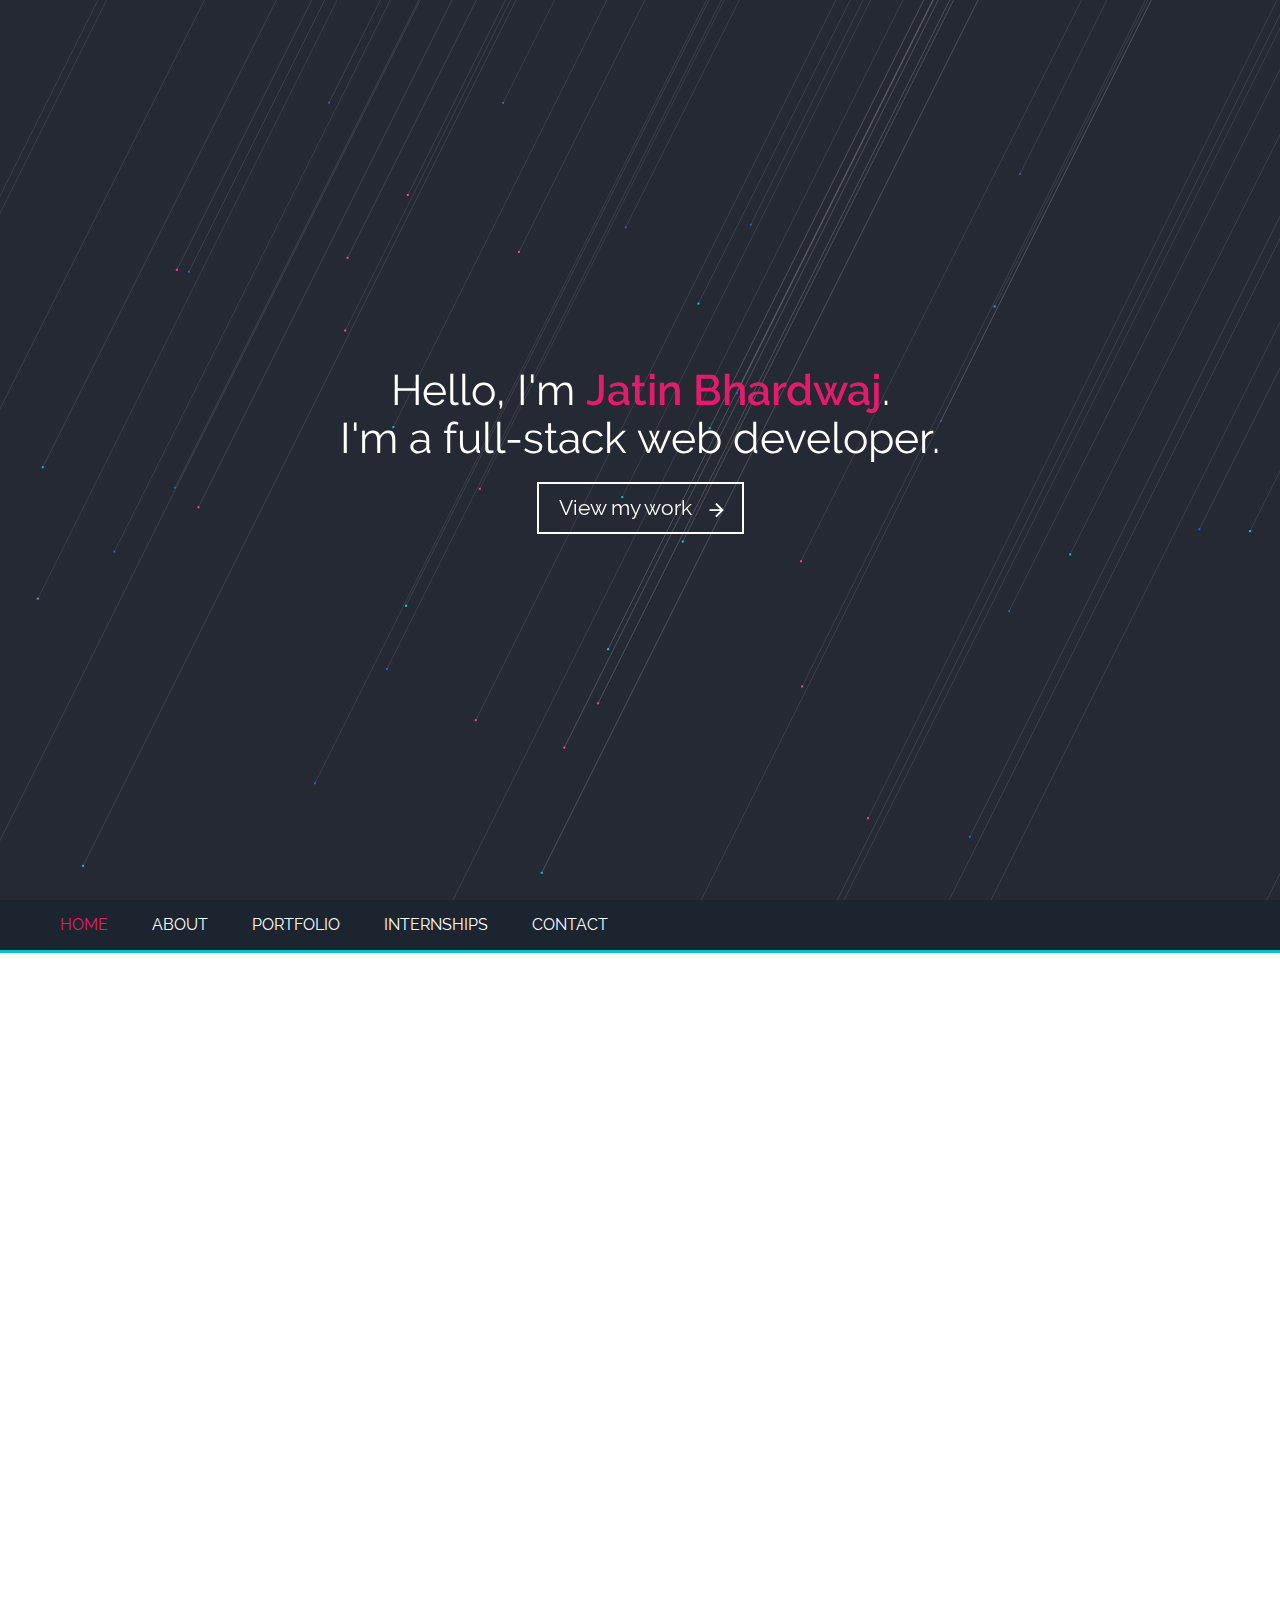
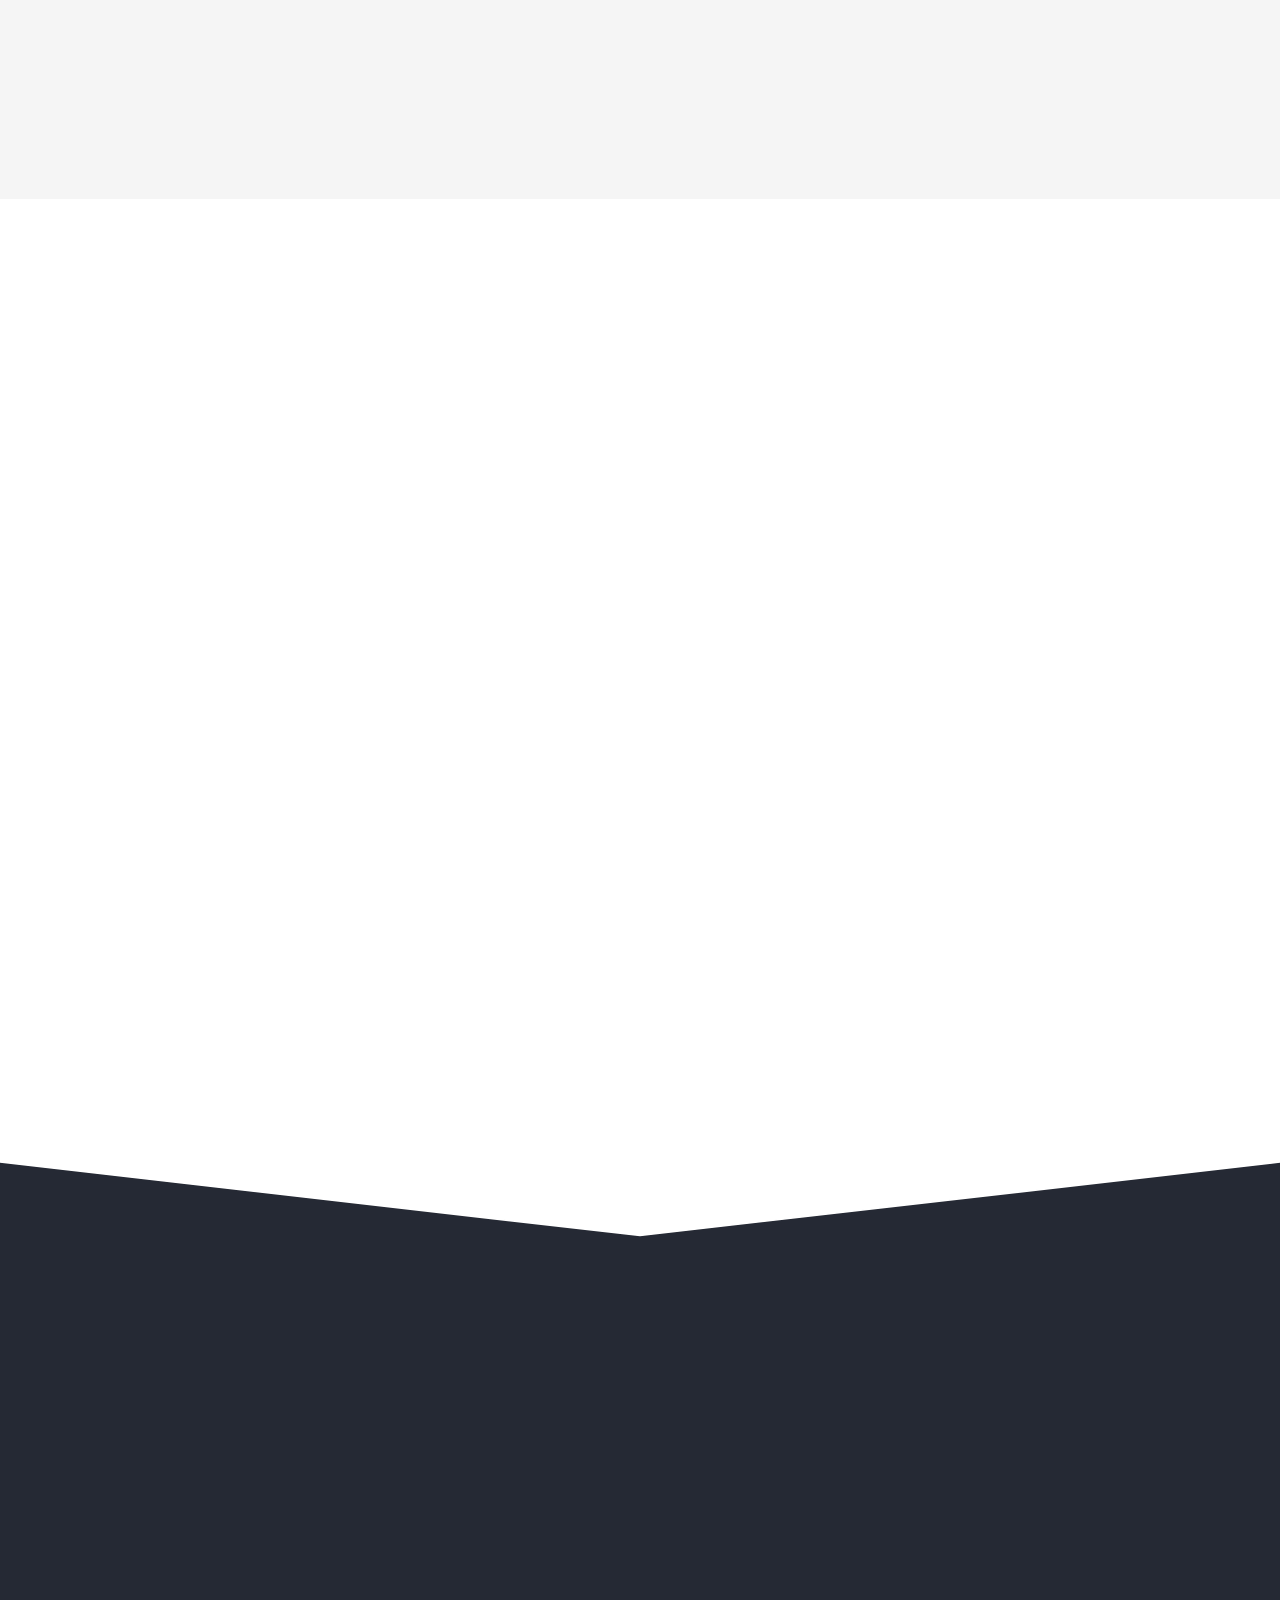
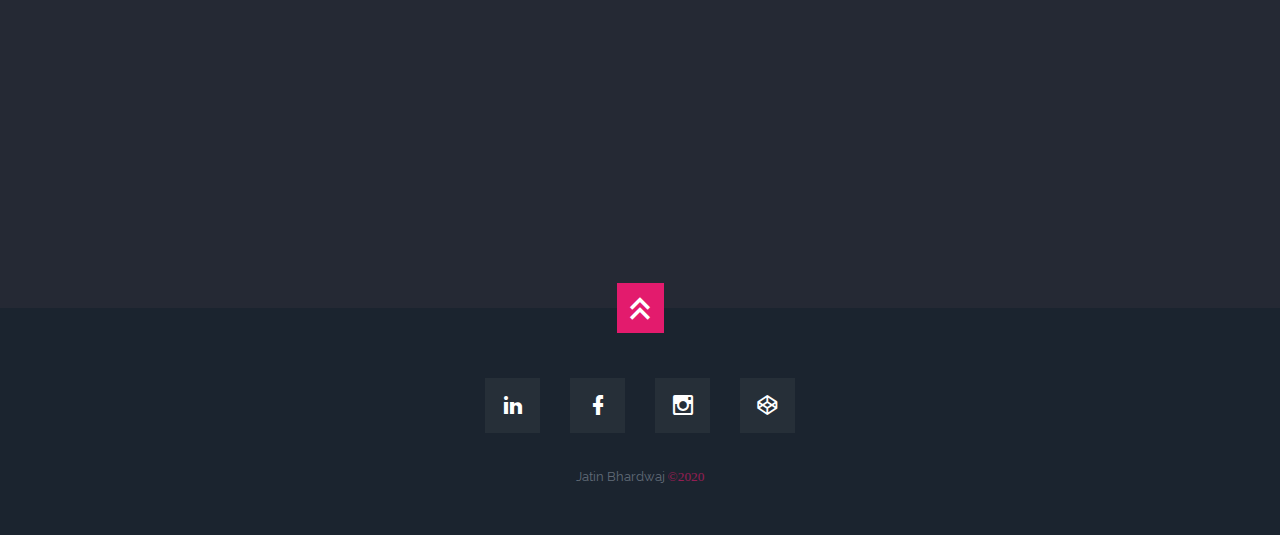
==== public/index.html @ f79b8e57 "projects updation" ====
<!DOCTYPE html>
<html>

<head>
    <title></title>
    <meta
      name="viewport"
      content="width=device-width, initial-scale=1.0, maximum-scale=1, user-scalable=no"
    />

    <!-- HOSTED -->
    <link
      href="../fonts.googleapis.com/css9188.css?family=Open+Sans:400,600,700,600italic,300italic,400italic,300,700italic,800italic,800"
      rel="stylesheet"
      type="text/css"
    />
    <link
      href="fonts/mdi/css/materialdesignicons.min.css"
      media="all"
      rel="stylesheet"
    />

    <!-- LOCAL -->
    <link rel="stylesheet" href="style/style.css" />
    <link rel='shortcut icon' href='favicon.ico' type='image/x-icon' />

    <!-- HOSTED -->
    <script src="../cdnjs.cloudflare.com/ajax/libs/prefixfree/1.0.7/prefixfree.min.js"></script>
    <script src="../ajax.googleapis.com/ajax/libs/jquery/2.2.0/jquery.min.js"></script>
    <script src="../cdnjs.cloudflare.com/ajax/libs/mixitup/2.1.11/jquery.mixitup.min.js"></script>
    <script src="../cdnjs.cloudflare.com/ajax/libs/waypoints/4.0.0/jquery.waypoints.min.js"></script>

    <!-- LOCAL -->
    <script src="scripts/pt.min.js"></script>
    <script src="scripts/index.js"></script>
    <script src="scripts/modal.js"></script>
  </head>
  <body>
    <div class="overflow-wrap">
      <!-- HOME -->
      <div class="modal-wrap flex">
        <div class="mask"></div>
        <div class="modal" id="modal">
          <div class="carousel-wrap">
            <div class="window">
              <div id="carousel">
                <div class="slide"></div>
                <div class="slide"></div>
                <div class="slide"></div>
              </div>
              <i class="mdi mdi-chevron-left" id="prev"></i>
              <i class="mdi mdi-chevron-right" id="next"></i>
            </div>
          </div>
          <div class="info-box">
            <div class="title"></div>
            <div class="tag"></div>
            <div class="detail"></div>
            <a href="#" target="_blank"
              ><div class="button">
                <i class="mdi mdi-open-in-new"></i>VIEW SITE
              </div></a
            >
          </div>
          <i class="close mdi mdi-close"></i>
        </div>
      </div>

      <section id="home" class="flex height-fix">
        <div id="pt" class="canvas"></div>
        <div class="flex">
          <div class="text">
            Hello, I'm <span class="highlight">Jatin Bhardwaj</span>.
            <br />
            I'm a full-stack web developer.
          </div>

          <div class="button page-link" dest="about">
            View my work <i class="mdi mdi-arrow-right"></i>
          </div>

          <nav class="flex">
            <div class="link-wrap">
              <div class="active page-link" dest="home">home</div>
              <div class="page-link" dest="about">about</div>
              <div class="page-link" dest="portfolio">portfolio</div>
              <div class="page-link" dest="blog">Internships</div>
              <div class="page-link" dest="contact">contact</div>
            </div>
            <i class="mdi mdi-menu"></i>
          </nav>
        </div>
      </section>

      <!-- ABOUT -->
      <section id="about">
        <div class="container flex">
          <div class="header waypoint" data-animation="slide-in-left">
            ABOUT
          </div>
          <div
            class="header-bar waypoint"
            data-animation="slide-in-left"
            data-delay=".5s"
          ></div>

          <div class="flex row label-wrap">
            <div class="flex row-gt-sm">
              <div class="flex bullet-wrap ">
                <div class="hex-wrap waypoint" data-animation="flip-in-x">
                  <div class="hexagon">
                    <i class="mdi mdi-speedometer"></i>
                  </div>
                </div>
                <div class="waypoint" data-animation="fade-in">
                  <div class="label bold">Fast</div>
                  <div>
                    Fast load times and lag free interaction, my highest
                    priority.
                  </div>
                </div>
              </div>

              <div class="flex bullet-wrap ">
                <div
                  class="hex-wrap waypoint"
                  data-animation="flip-in-x"
                  data-delay=".2s"
                >
                  <div class="hexagon">
                    <i class="mdi mdi-cellphone-link"></i>
                  </div>
                </div>
                <div class="waypoint" data-animation="fade-in" data-delay=".2s">
                  <div class="label bold">Responsive</div>
                  <div>My layouts will work on any device, big or small.</div>
                </div>
              </div>
            </div>
            <div class="flex row-gt-sm">
              <div class="flex bullet-wrap ">
                <div
                  class="hex-wrap waypoint"
                  data-animation="flip-in-x"
                  data-delay=".4s"
                >
                  <div class="hexagon">
                    <i class="mdi mdi-lightbulb-outline"></i>
                  </div>
                </div>
                <div class="waypoint" data-animation="fade-in" data-delay=".4s">
                  <div class="label bold">Intuitive</div>
                  <div>Strong preference for easy to use, intuitive UX/UI.</div>
                </div>
              </div>

              <div class="flex bullet-wrap ">
                <div
                  class="hex-wrap waypoint"
                  data-animation="flip-in-x"
                  data-delay=".6s"
                >
                  <div class="hexagon">
                    <i class="mdi mdi-rocket"></i>
                  </div>
                </div>
                <div class="waypoint" data-animation="fade-in" data-delay=".6s">
                  <div class="label bold">Dynamic</div>
                  <div>
                    Websites don't have to be static, I love making pages come
                    to life.
                  </div>
                </div>
              </div>
            </div>
          </div>

          <div class="skills-wrapper flex row-gt-sm">
            <div
              class="flex flex-50-gt-sm waypoint"
              data-animation="slide-in-left"
            >
              <img src="img/me.png" class="me" />
              <!-- <div><img class="up-arrow" src="img/up-arrow.png"></div> -->
              <div class="label bold">Who's this guy?</div>
              <div>
                I'm a Full-stack web Developer and freelancer at
                <a
                  class="highlight"
                  href="https://www.upwork.com/o/profiles/users/~01fc23e20fe7fa83b6/"
                  target="_blank"
                  >Upwork</a
                >
               
                <br />
                I have serious passion for developing backend, databases,UI effects, animations and creating
                intuitive, dynamic user experiences.
                <br />
                <span class="page-link highlight" dest="contact"
                  >Let's make something special.</span
                >
              </div>
            </div>

            <div
              class="flex flex-50-gt-sm waypoint bars-wrap"
              data-animation="slide-in-right"
            >

              <div class="bar flex">
                <div class="bar fill" style="width:85%">
                  <div class="tag bold flex">C++/C</div>
                </div>
                <span>85%</span>
              </div> 

              <div class="bar flex">
                <div class="bar fill" style="width:80%">
                  <div class="tag bold flex">CSS</div>
                </div>
                <span>80%</span>
              </div>

              <div class="bar flex">
                <div class="bar fill" style="width:80%">
                  <div class="tag bold flex">HTML</div>
                </div>
                <span>80%</span>
              </div>

              <div class="bar flex">
                <div class="bar fill" style="width:80%">
                  <div class="tag bold flex">JavaScript</div>
                </div>
                <span>80%</span>
              </div>

              <div class="bar flex">
                <div class="bar fill" style="width:80%">
                  <div class="tag bold flex">Node.js</div>
                </div>
                <span>80%</span>
              </div>

              <div class="bar flex">
                <div class="bar fill" style="width:65%">
                  <div class="tag bold flex">Python</div>
                </div>
                <span>65%</span>
              </div> 


              <div class="bar flex">
                <div class="bar fill" style="width:60%">
                  <div class="tag bold flex">React</div>
                </div>
                <span>60%</span>
              </div>
              
              <div class="bar flex">
                <div class="bar fill" style="width:40%">
                  <div class="tag bold flex">Django</div>
                </div>
                <span>40%</span>
              </div>

              <div class="bar flex">
                <div class="bar fill" style="width:50%">
                  <div class="tag bold flex">UI Design</div>
                </div>
                <span>50%</span>
              </div>
             
              <div class="bar flex">
                <div class="bar fill" style="width:40%">
                  <div class="tag bold flex">Solidity</div>
                </div>
                <span>40%</span>
              </div>
            </div>
          </div>
        </div>
      </section>

      <!-- PORTFOLIO -->
      <section class="flex" id="portfolio">
        <div class="header waypoint" data-animation="slide-in-right">
          PROJECTS
        </div>
        <div
          class="header-bar waypoint"
          data-animation="slide-in-right"
          data-delay=".3s"
        ></div>

        <div class="filter-wrap waypoint" data-animation="fade-in">
          <div class="flex row">
            <div class="filter" data-filter="all">ALL</div>
            <div class="filter" data-filter=".django">Python/Django</div>
            <div class="filter" data-filter=".react">REACT-JS</div>
            <div class="filter" data-filter=".js">JAVASCRIPT</div>
          </div>
          <div class="float-bar">
            <div class="flex row">
              <div class="filter" data-filter="all">ALL</div>
              <div class="filter" data-filter=".django">Python/Django</div>
              <div class="filter" data-filter=".react">REACT-JS</div>
              <div class="filter" data-filter=".js">JAVASCRIPT</div>
            </div>
          </div>
        </div>

        <div id="gallery" class="container flex row wrap waypoint">
          <div class="mix react" data-my-order="1">
            <div>
              <div class="card"></div>
              <div class="text">
                <div class="bold">Babble -A social media</div>
                <span class="highlight">React JS / Python / Django</span>
              </div>
              <div class="button" id="ordering">LEARN MORE</div>
            </div>
          </div>

          <div class="mix react" data-my-order="1">
            <div>
              <div class="card"></div>
              <div class="text">
                <div class="bold">I-OM</div>
                <span class="highlight">Blockchain / JavaScript</span>
              </div>
              <div class="button" id="discover">LEARN MORE</div>
            </div>
          </div>

          <div class="mix react" data-my-order="1">
            <div>
              <div class="card"></div>
              <div class="text">
                <div class="bold">Breathe </div>
                <span class="highlight">Android / IOT </span>
              </div>
              <div class="button" id="newrelic">LEARN MORE</div>
            </div>
          </div>

          <div class="mix js" data-my-order="1">
            <div>
              <div class="card"></div>
              <div class="text">
                <div class="bold">Dr Spoof</div>
                <span class="highlight">Shell / Cybersecurity </span>
              </div>
              <div class="button" id="roambi">LEARN MORE</div>
            </div>
          </div>

          <div class="mix rails" data-my-order="1">
            <div>
              <div class="card"></div>
              <div class="text">
                <div class="bold">Tic Tac Toe</div>
                <span class="highlight">ReactJS/span>
              </div>
              <div class="button" id="walker">LEARN MORE</div>
            </div>
          </div>

          <div class="mix js" data-my-order="1">
            <div>
              <div class="card"></div>
              <div class="text">
                <div class="bold">Pokedex</div>
                <span class="highlight">JavaScript</span>
              </div>
              <div class="button" id="mystand">LEARN MORE</div>
            </div>
          </div>

          <div class="mix js" data-my-order="1">
            <div>
              <div class="card"></div>
              <div class="text">
                <div class="bold">ChatApp</div>
                <span class="highlight">JavaScript</span>
              </div>
              <div class="button" id="never">LEARN MORE</div>
            </div>
          </div>

          <div class="mix rails" data-my-order="1">
            <div>
              <div class="card"></div>
              <div class="text">
                <div class="bold">Asteroids Game</div>
                <span class="highlight">C++ / SFML </span>
              </div>
              <div class="button" id="powur">LEARN MORE</div>
            </div>
          </div>

          <div class="mix js" data-my-order="1">
            <div>
              <div class="card"></div>
              <div class="text">
                <div class="bold">Snake Game</div>
                <span class="highlight">JavaScript / Canvas </span>
              </div>
              <div class="button" id="themall">LEARN MORE</div>
            </div>
          </div>
        </div>
      </section>

      <!-- Internships and Trainings -->
      <section id="blog">
        <div class="container flex">
          <div class="header waypoint" data-animation="slide-in-left">Internships & Trainings</div>
          <div
            class="header-bar waypoint"
            data-animation="slide-in-left"
            data-delay=".5s"
          ></div>

          <div class="flex row wrap">
            <div class="flex row-gt-sm">
              <a
                href="https://www.drdo.gov.in/labs-and-establishments/scientific-analysis-group-sag"
                target="_blank"
              >
                <div class="blog-wrap waypoint" data-animation="fade-in">
                  <div class="fade-wrap">
                    <div class="thumb" id="thumb-1"></div>
                    <div class="label bold">DRDO -Blockchain and it's applications</div>
                    <div class="date"> June,2018 - August,2018</div>
                    <div class="bar"></div>
                    <div class="text">
                      - key concepts of cryptography and blockchain<br>
                      - Blockchain-based supply chain application...
                    </div>
                  </div>
                </div>
              </a>
              <a
                href="https://www.codecnetworks.com/"
                target="_blank"
              >
                <div
                  class="blog-wrap waypoint"
                  data-animation="fade-in"
                  data-delay=".2s"
                >
                  <div class="fade-wrap">
                    <div class="thumb" id="thumb-2"></div>
                    <div class="label bold">
                      Codec Networks -Information Security Trainee
                    </div>
                    <div class="date">January,2019</div>
                    <div class="bar"></div>
                    <div class="text">
                      - EC-Council authorized Electronic Courseware, Lab Manuals & Tools<br>
                      - Top 10 owasp vulnerability assessment using kali linux and tools<br>
                      - Live windows 7 machine exploit and prevention...
                    </div>
                  </div>
                </div>
              </a>
            </div>
            <div class="flex row-gt-sm">
              <a
                href="https://www.certisafe.co.in/"
                target="_blank"
              >
                <div
                  class="blog-wrap waypoint"
                  data-animation="fade-in"
                  data-delay=".4s"
                >
                  <div class="fade-wrap">
                    <div class="thumb" id="thumb-3"></div>
                    <div class="label bold">CertiSafe</div>
                    <div class="date">June,2019 - August,2019</div>
                    <div class="bar"></div>
                    <div class="text">
                      - white box testing of certisafe and ultrasafe product<br>
                      - Footprinting, reconnaissance and scanning of network<br>
                      - correction of bugs with cross-functional team<br>
                    </div>
                  </div>
                </div>
              </a>
              <a
                href="https://codingblocks.com/"
                target="_blank"
              >
                <div
                  class="blog-wrap waypoint"
                  data-animation="fade-in"
                  data-delay=".6s"
                >
                  <div class="fade-wrap">
                    <div class="thumb" id="thumb-4"></div>
                    <div class="label bold">
                      Coding blocks -Career Bootcamp Trainee
                    </div>
                    <div class="date">March,2020 - August,2020</div>
                    <div class="bar"></div>
                    <div class="text">
                      - Concepts of Data Structures and Algorithm, OOPs, Operating System and databases<br>
                      - Full Stack Web development multiple projects using expressJS, Passport and various other utilities.
                    </div>
                  </div>
                </div>
              </a>
            </div>
          </div>
        </div>
      </section>

      <!-- CONTACT -->
      <section id="contact">
        <svg
          preserveAspectRatio="none"
          viewBox="0 0 100 102"
          height="75"
          width="100%"
          version="1.1"
          xmlns="http://www.w3.org/2000/svg"
          class="svgcolor-light"
        >
          <path d="M0 0 L50 100 L100 0 Z" fill="white" stroke="white"></path>
        </svg>
        <div class="container flex">
          <div class="header waypoint" data-animation="slide-in-left">
            CONTACT
          </div>
          <div
            class="header-bar waypoint"
            data-animation="slide-in-right"
            data-delay=".25s"
          ></div>
          <div
            class="highlight waypoint"
            data-animation="slide-in-right"
            data-delay=".5s"
          >
            Have a question or want to work together?
          </div>
          <form
            class="waypoint"
            data-animation="pop-in"
            data-delay=".5s"
            id="contact-form"
          >
            <input placeholder="Name" type="text" name="name" required />
            <input
              placeholder="Enter email"
              type="email"
              name="email"
              required
            />
            <textarea
              placeholder="Your Message"
              type="text"
              name="message"
            ></textarea>
            <div id="success">
              <div>
                Your message was sent successfully. Thanks!<span
                  id="close"
                  class="mdi mdi-close"
                ></span>
              </div>
            </div>
            <input class="button" type="submit" id="submit" value="SUBMIT" />
          </form>
        </div>
      </section>

      <footer>
        <i class="mdi mdi-chevron-double-up page-link" dest="home"></i>

        <div class="icon-wrap flex row">
          <a href="https://www.linkedin.com/in/jatin-bhardwaj-78a123126/">
            <div class="flex icon" id="icon-2">
              <i class="mdi mdi-linkedin"></i>
            </div>
          </a>
          <a href="https://www.facebook.com/j33ku/">
            <div class="flex icon" id="icon-3">
              <i class="mdi mdi-facebook"></i>
            </div>
          </a>
          <a href="https://instagram.com/thethingisjatin/">
            <div class="flex icon" id="icon-4">
              <i class="mdi mdi-instagram"></i>
            </div>
          </a>
          <a href="http://codepen.io/matthewwilliams/">
            <div class="flex icon" id="icon-5">
              <i class="mdi mdi-codepen"></i>
            </div>
          </a>
        </div>
        <div class="info-box">
          <div class="footnote">
            Jatin Bhardwaj <span class="highlight">&copy;2020</span>
          </div>
        </div>
      </footer>
    </div>

    <div id="preload">
      <img src="img/me.png" />
      <img src="img/filler.html" />
      <img src="img/thumb-1.jpg" />
      <img src="img/thumb-2.jpg" />
      <img src="img/thumb-3.jpg" />
      <img src="img/thumb-4.jpg" />
      <img src="img/thumb-5.jpg" />
      <img src="img/thumb-6.jpg" />
      <img src="img/blog-1.jpg" />
      <img src="img/blog-2.jpg" />
      <img src="img/blog-3.jpg" />
      <img src="img/blog-4.jpg" />
      <img src="img/slides/discover-0.jpg" />
      <img src="img/slides/discover-1.jpg" />
      <img src="img/slides/discover-2.jpg" />
      <img src="img/slides/ordering-0.jpg" />
      <img src="img/slides/ordering-1.jpg" />
      <img src="img/slides/ordering-2.jpg" />
      <img src="img/slides/newrelic-0.jpg" />
      <img src="img/slides/newrelic-1.jpg" />
      <img src="img/slides/newrelic-2.jpg" />
      <img src="img/slides/mystand-0.jpg" />
      <img src="img/slides/mystand-1.jpg" />
      <img src="img/slides/mystand-2.jpg" />
      <img src="img/slides/never-0.jpg" />
      <img src="img/slides/never-1.jpg" />
      <img src="img/slides/never-2.jpg" />
      <img src="img/slides/powur-0.jpg" />
      <img src="img/slides/powur-1.jpg" />
      <img src="img/slides/powur-2.jpg" />
      <img src="img/slides/roambi-0.jpg" />
      <img src="img/slides/roambi-1.jpg" />
      <img src="img/slides/roambi-2.jpg" />
      <img src="img/slides/themall-0.jpg" />
      <img src="img/slides/themall-1.jpg" />
      <img src="img/slides/themall-2.jpg" />
      <img src="img/slides/walker-0.jpg" />
      <img src="img/slides/walker-1.jpg" />
      <img src="img/slides/walker-2.jpg" />
    </div>
  </body>

</html>

<script src="scripts/canvas.js"></script>
---- fonts.googleapis.com/css9188.css ----
@font-face {
  font-family: 'Open Sans';
  font-style: italic;
  font-weight: 300;
  src: url(https://fonts.gstatic.com/s/opensans/v18/memnYaGs126MiZpBA-UFUKWyV9hrIqY.ttf) format('truetype');
}
@font-face {
  font-family: 'Open Sans';
  font-style: italic;
  font-weight: 400;
  src: url(https://fonts.gstatic.com/s/opensans/v18/mem6YaGs126MiZpBA-UFUK0Zdcg.ttf) format('truetype');
}
@font-face {
  font-family: 'Open Sans';
  font-style: italic;
  font-weight: 600;
  src: url(https://fonts.gstatic.com/s/opensans/v18/memnYaGs126MiZpBA-UFUKXGUdhrIqY.ttf) format('truetype');
}
@font-face {
  font-family: 'Open Sans';
  font-style: italic;
  font-weight: 700;
  src: url(https://fonts.gstatic.com/s/opensans/v18/memnYaGs126MiZpBA-UFUKWiUNhrIqY.ttf) format('truetype');
}
@font-face {
  font-family: 'Open Sans';
  font-style: italic;
  font-weight: 800;
  src: url(https://fonts.gstatic.com/s/opensans/v18/memnYaGs126MiZpBA-UFUKW-U9hrIqY.ttf) format('truetype');
}
@font-face {
  font-family: 'Open Sans';
  font-style: normal;
  font-weight: 300;
  src: url(https://fonts.gstatic.com/s/opensans/v18/mem5YaGs126MiZpBA-UN_r8OUuhs.ttf) format('truetype');
}
@font-face {
  font-family: 'Open Sans';
  font-style: normal;
  font-weight: 400;
  src: url(https://fonts.gstatic.com/s/opensans/v18/mem8YaGs126MiZpBA-UFVZ0e.ttf) format('truetype');
}
@font-face {
  font-family: 'Open Sans';
  font-style: normal;
  font-weight: 600;
  src: url(https://fonts.gstatic.com/s/opensans/v18/mem5YaGs126MiZpBA-UNirkOUuhs.ttf) format('truetype');
}
@font-face {
  font-family: 'Open Sans';
  font-style: normal;
  font-weight: 700;
  src: url(https://fonts.gstatic.com/s/opensans/v18/mem5YaGs126MiZpBA-UN7rgOUuhs.ttf) format('truetype');
}
@font-face {
  font-family: 'Open Sans';
  font-style: normal;
  font-weight: 800;
  src: url(https://fonts.gstatic.com/s/opensans/v18/mem5YaGs126MiZpBA-UN8rsOUuhs.ttf) format('truetype');
}
---- public/style/style.css ----
@font-face {
  font-family: "Raleway";
  src: url("../fonts/Raleway-Regular.ttf");
}
@font-face {
  font-family: "Raleway-semibold";
  src: url("../fonts/Raleway-SemiBold.ttf");
}
@font-face {
  font-family: "Raleway-bold";
  src: url("../fonts/Raleway-Bold.ttf");
}
@keyframes fadeIn {
  100% {
    opacity: 1;
  }
}
@keyframes flipInX {
  from {
    -webkit-animation-timing-function: ease-in;
    animation-timing-function: ease-in;
    opacity: 0;
    -webkit-transform: perspective(400px) rotateY(90deg);
    transform: perspective(400px) rotateY(90deg);
  }
  40% {
    -webkit-animation-timing-function: ease-in;
    animation-timing-function: ease-in;
    -webkit-transform: perspective(400px) rotateY(-20deg);
    transform: perspective(400px) rotateY(-20deg);
  }
  60% {
    opacity: 1;
    -webkit-transform: perspective(400px) rotateY(10deg);
    transform: perspective(400px) rotateY(10deg);
  }
  80% {
    -webkit-transform: perspective(400px) rotateY(-5deg);
    transform: perspective(400px) rotateY(5deg);
  }
  to {
    opacity: 1;
    -webkit-transform: perspective(400px);
    transform: perspective(400px);
  }
}
@keyframes popDown {
  0% {
    transform: translateY(-100px);
  }
}
@keyframes slideUp {
  0% {
    transform: translateY(300px);
  }
  100% {
    opacity: 1;
    transform: translateY(0);
  }
}
@keyframes slideDown {
  0% {
    transform: translateY(-300px);
  }
  100% {
    opacity: 1;
    transform: translateY(0);
  }
}
@keyframes slideInLeft {
  0% {
    opacity: 0;
    transform: translateX(-300px);
  }
  100% {
    opacity: 1;
    transform: translateX(0);
  }
}
@keyframes slideInRight {
  0% {
    opacity: 0;
    transform: translateX(300px);
  }
  100% {
    opacity: 1;
    transform: translateX(0);
  }
}
@keyframes toBottomFromTop {
  49% {
    transform: translateY(100%);
  }
  50% {
    opacity: 0;
    transform: translateY(-100%);
  }
  51% {
    opacity: 1;
  }
}
@keyframes popIn {
  0% {
    transform: scale(0);
  }
  60% {
    opacity: 1;
    transform: scale(1.05);
  }
  80% {
    transform: scale(0.95);
  }
  100% {
    opacity: 1;
    transform: scale(1);
  }
}
a {
  color: inherit;
  text-decoration: none;
}

body {
  color: #fff;
  font-family: "Raleway";
  font-size: 8pt;
  -webkit-font-smoothing: antialiased;
  -moz-osx-font-smoothing: grayscale;
  margin: 0px;
  overflow-x: hidden;
  text-align: center;
}

#preload {
  display: none;
}

.page-link {
  cursor: pointer;
}

.disable-hover {
  pointer-events: none;
}

.overflow-wrap {
  overflow-x: hidden;
}

.canvas {
  background: url("../img/filler.png") center center/cover;
  height: 100%;
  left: 0;
  position: absolute;
  top: 0;
  width: 100vw;
}

.button {
  border: 2px solid #fff;
  box-sizing: inherit;
  cursor: pointer;
  display: inline-block;
  font-size: 13pt;
  padding: 10px 20px;
  transition: all 0.5s;
}
.button:hover {
  background-color: #04c2c9;
  border-color: #04c2c9;
}
.button .mdi {
  vertical-align: middle;
}

.bold {
  font-family: "Raleway-bold";
}

.flex {
  align-items: center;
  display: flex;
  flex-direction: column;
  justify-content: center;
}
.flex.row {
  flex-direction: row;
}
.flex.wrap {
  flex-wrap: wrap;
}

.hex-wrap {
  display: inline-block;
  height: 80px;
  position: relative;
  text-align: center;
  width: 80px;
}

.hexagon {
  background-color: #04c2c9;
  display: inline-block;
  height: 100%;
  width: calc(100% * 0.57735);
}

.hexagon:before {
  background-color: inherit;
  content: "";
  height: inherit;
  position: absolute;
  right: calc((100% / 2) - ((100% * 0.57735) / 2));
  top: 0;
  transform: rotateZ(60deg);
  width: inherit;
}

.hexagon:after {
  background-color: inherit;
  content: "";
  height: inherit;
  position: absolute;
  right: calc((100% / 2) - ((100% * 0.57735) / 2));
  top: 0;
  transform: rotateZ(-60deg);
  width: inherit;
}

.highlight {
  color: #e31b6d;
}

.header {
  color: #444649;
  font-family: "raleway-bold";
  font-size: 25pt;
  position: relative;
  position: relative;
}

.header-bar {
  background: #444649;
  height: 4px;
  margin: 25px 0 75px 0;
  width: 70px;
}

.label {
  font-size: 14pt;
  font-weight: 500;
}

.resume {
  background: #455261;
  height: 100px;
}

nav {
  bottom: 0;
  left: 0;
  position: absolute;
  background: #1b242f;
  border-bottom: 3px solid #04c2c9;
  height: 50px;
  text-align: left;
  width: 100%;
  z-index: 99;
}
nav.fixed {
  bottom: inherit;
  left: 0;
  position: fixed;
  top: 0;
}
nav.fixed.desk {
  animation: popDown 0.5s;
}
nav .link-wrap {
  background: #333;
  height: 0;
  max-width: 1200px;
  overflow: hidden;
  position: absolute;
  top: 53px;
  transition: height 0.3s ease-out;
  width: 100%;
}
nav .link-wrap.visible {
  height: 220px;
}
nav .link-wrap div {
  cursor: pointer;
  font-size: 12pt;
  padding: 12px 20px;
  text-transform: uppercase;
  transition: color 0.5s;
}
nav .link-wrap div:first-child {
  padding: 25px 20px 12px 20px;
}
nav .link-wrap div:hover {
  color: #e31b6d;
}
nav .mdi-menu {
  font-size: 30pt;
  line-height: 36pt;
  margin: auto 0;
  position: absolute;
  right: 5vw;
  top: 0;
}
nav .active {
  color: #e31b6d;
}

.carousel-wrap {
  height: 250px;
  margin: 0 auto;
  position: relative;
}

.window {
  background: #222;
  overflow: hidden;
  position: relative;
}

#carousel {
  position: relative;
  top: 0;
  width: 10000px;
}

.slide {
  cursor: pointer;
  display: flex;
  flex-direction: column;
  float: left;
  height: 250px;
  justify-content: center;
}

.mdi-chevron-left,
.mdi-chevron-right {
  background: rgba(0, 0, 0, 0.3);
  bottom: 0;
  color: #fff;
  cursor: pointer;
  cursor: pointer;
  font-size: 14pt !important;
  font-weight: bold;
  padding: 10px 15px;
  position: absolute;
}

.mdi-chevron-left {
  left: 0;
}

.mdi-chevron-right {
  right: 0;
}

.transition {
  transition: 0.7s;
}

.modal-wrap {
  height: 100vh;
  pointer-events: none;
  position: fixed;
  width: 100vw;
  z-index: 100;
}
.modal-wrap .mask {
  background: rgba(0, 0, 0, 0.5);
  height: 100%;
  left: 0;
  opacity: 0;
  position: absolute;
  top: 0;
  transition: opacity 0.3s;
  width: 100%;
}
.modal-wrap .modal {
  align-items: flex-start;
  background: #fff;
  box-shadow: 0 0 10px rgba(0, 0, 0, 0.4);
  box-sizing: border-box;
  color: #333;
  height: 100vh;
  opacity: 0;
  position: relative;
  text-align: left;
  transform: scale(0.8);
  transition: all 0.3s;
}
.modal-wrap .close {
  bottom: 25px;
  color: #bbb;
  cursor: pointer;
  font-size: 20pt;
  font-weight: 800;
  position: absolute;
  right: 10px;
}
.modal-wrap .info-box {
  border-top: 3px solid #1b242f;
  box-sizing: border-box;
  color: #444;
  padding: 15px 10px 85px 10px;
}
.modal-wrap .title {
  font-family: "Raleway-bold";
  font-size: 16pt;
  line-height: 20pt;
}
.modal-wrap .tag {
  border-bottom: 1px solid rgba(0, 0, 0, 0.1);
  color: #c0c0c0;
  display: block;
  font-family: "Raleway-bold";
  font-size: 8pt;
  font-weight: 300;
  padding-bottom: 15px;
}
.modal-wrap .detail {
  font-size: 9pt;
  line-height: 14pt;
  margin-top: 13px;
}
.modal-wrap .mdi-open-in-new {
  font-size: 11pt;
  left: -10px;
  position: relative;
}
.modal-wrap .button {
  background: #e31b6d;
  border: 0;
  bottom: 20px;
  color: #fff;
  cursor: pointer;
  font-size: 10pt;
  font-weight: 600;
  left: 10px;
  padding: 11px 30px;
  pointer-events: none;
  position: absolute;
  transition: all 0.5s;
  visibility: hidden;
}
.modal-wrap .button.visible {
  pointer-events: initial;
  visibility: visible;
}
.modal-wrap .button:hover {
  background: #fff;
  color: #e31b6d;
}
.modal-wrap .carousel {
  box-shadow: 10px 10px 5px 0px rgba(0, 0, 0, 0.25);
}
.modal-wrap.visible {
  pointer-events: initial;
}
.modal-wrap.visible .modal {
  opacity: 1;
  transform: scale(1);
}
.modal-wrap.visible .mask {
  opacity: 1;
}

section {
  color: #616161;
  line-height: 11pt;
  padding: 70px 0 70px 0;
  position: relative;
}
section .container {
  box-sizing: border-box;
  margin: 0 auto;
  max-width: 1200px;
  padding: 0 10px;
  width: 100%;
}
section:nth-of-type(1) {
  color: #fff;
  height: calc(100vh + 53px);
  padding: 0 10px;
}
section:nth-of-type(1) .highlight {
  font-family: "Raleway-semibold";
}
section:nth-of-type(1) .text {
  font-size: 16pt;
  line-height: 20pt;
  margin: 0 0 20px 0;
  pointer-events: none;
  z-index: 1;
}
section:nth-of-type(1) .hexagon {
  transition: transform 0.9s ease-in-out;
}
section:nth-of-type(1) .hexagon:hover {
  transform: rotate(540deg);
}
section:nth-of-type(1) .button {
  margin-bottom: 53px;
  padding: 12px 40px 12px 15px;
  position: relative;
}
section:nth-of-type(1) .button .mdi {
  position: absolute;
  right: 15px;
  top: 11px;
  transition: transform 0.3s;
}
section:nth-of-type(1) .button:hover .mdi {
  transform: rotate(90deg);
}
section:nth-of-type(2) .label-wrap .label {
  margin: 20px 0 10px 0;
}
section:nth-of-type(2) .bullet-wrap {
  height: 200px;
  justify-content: flex-start;
  padding: 0 7px;
}
section:nth-of-type(2) .highlight {
  color: #009ada;
}
section:nth-of-type(2) .up-arrow {
  height: 30px;
  margin: 15px 0;
}
section:nth-of-type(2) .skills-wrapper {
  align-items: flex-start;
  width: 100%;
}
section:nth-of-type(2) .skills-wrapper .me {
  height: 200px;
}
section:nth-of-type(2) .skills-wrapper .label {
  margin: 20px 0 15px 0;
}
section:nth-of-type(2) .hexagon i {
  color: #fff;
  font-size: 34pt;
  left: 0;
  position: absolute;
  right: 0;
  top: 20px;
  z-index: 1;
}
section:nth-of-type(2) .bars-wrap {
  margin: 50px auto 0 auto;
  max-width: 90%;
  width: calc(100% - 15px);
}
section:nth-of-type(2) .bars-wrap:not(.animated) .fill {
  width: 0 !important;
}
section:nth-of-type(2) .bar {
  align-items: flex-end;
  background-color: #eee;
  color: #666;
  font-size: 7pt;
  height: 22px;
  margin: 0 0 12px 0;
  position: relative;
}
section:nth-of-type(2) .bar:nth-child(1) .fill {
  transition: 1.1s 0.2s width ease-in-out;
}
section:nth-of-type(2) .bar:nth-child(2) .fill {
  transition: 1.2s 0.2s width ease-in-out;
}
section:nth-of-type(2) .bar:nth-child(3) .fill {
  transition: 1.3s 0.2s width ease-in-out;
}
section:nth-of-type(2) .bar:nth-child(4) .fill {
  transition: 1.4s 0.2s width ease-in-out;
}
section:nth-of-type(2) .bar:nth-child(5) .fill {
  transition: 1.5s 0.2s width ease-in-out;
}
section:nth-of-type(2) .bar:nth-child(6) .fill {
  transition: 1.6s 0.2s width ease-in-out;
}
section:nth-of-type(2) .bar:nth-child(7) .fill {
  transition: 1.7s 0.2s width ease-in-out;
}
section:nth-of-type(2) .bar:nth-child(8) .fill {
  transition: 1.8s 0.2s width ease-in-out;
}
section:nth-of-type(2) .bar:nth-child(9) .fill {
  transition: 1.9s 0.2s width ease-in-out;
}
section:nth-of-type(2) .bar:nth-child(10) .fill {
  transition: 2s 0.2s width ease-in-out;
}
section:nth-of-type(2) .bar span {
  display: none;
}
section:nth-of-type(2) .bar.fill {
  left: 0;
  position: absolute;
  top: 0;
  background-color: #00a1a7;
  opacity: 1;
  padding: 0;
}
section:nth-of-type(2) .bar .tag {
  left: 0;
  position: absolute;
  top: 0;
  background-color: #04c2c9;
  color: #fff;
  height: 100%;
  width: 110px;
  width: 70px;
}
section:nth-of-type(2) .bar.secondary {
  background-color: #c51675;
}
section:nth-of-type(2) .bar.secondary .tag {
  background-color: #e31b6d;
}
section:nth-of-type(2) .bar span {
  padding: 0 15px 0 0;
  z-index: 1;
}
section:nth-of-type(3) {
  background: #f5f5f5;
}
section:nth-of-type(3) .container {
  padding: 0;
}
section:nth-of-type(3) .filter-wrap {
  position: relative;
  white-space: nowrap;
}
section:nth-of-type(3) .filter {
  cursor: pointer;
  font-size: 6pt;
  font-weight: 600;
  padding: 0 20px;
  transition: background-color 0.5s;
}
section:nth-of-type(3) .float-bar {
  bottom: 0;
  left: 30px;
  position: absolute;
  top: 0;
  background: #e31b6d;
  border-radius: 1px;
  height: 25px;
  margin: auto 0;
  overflow: hidden;
  position: absolute;
  transition: all 0.5s ease-in-out;
}
section:nth-of-type(3) .float-bar .row {
  bottom: 0;
  left: -30px;
  position: absolute;
  top: 0;
  margin: auto 0;
  transition: left 0.5s ease-in-out;
}
section:nth-of-type(3) .float-bar .row .filter {
  color: #fff;
}
section:nth-of-type(3) .text {
  left: 0;
  position: absolute;
  top: 0;
  width: 100%;
}
section:nth-of-type(3) #gallery {
  margin: 20px 0;
}
section:nth-of-type(3) #gallery .text,
section:nth-of-type(3) #gallery .button {
  color: #1b242f;
  opacity: 0;
  text-align: center;
  transition: all 0.3s ease-in-out;
  z-index: 2;
}
section:nth-of-type(3) #gallery .text .bold,
section:nth-of-type(3) #gallery .button .bold {
  font-size: 16pt;
}
section:nth-of-type(3) #gallery .button {
  bottom: 0;
  left: 0;
  position: absolute;
  right: 0;
  border: 2px solid #e31b6d;
  font-size: 13pt;
  margin: 0 auto;
  padding: 7px 0;
  width: 170px;
}
section:nth-of-type(3) #gallery .mix {
  display: none;
  position: relative;
}
section:nth-of-type(3) #gallery .mix .waypoint {
  background: #fff;
}
section:nth-of-type(3) #gallery .mix .button:hover {
  background: #e31b6d;
  color: #fff;
}
section:nth-of-type(3) #gallery .mix:nth-child(1) .card {
  background: url("../img/thumb-1.jpg") center center/cover;
}
section:nth-of-type(3) #gallery .mix:nth-child(2) .card {
  background: url("../img/thumb-2.jpg") center center/cover;
}
section:nth-of-type(3) #gallery .mix:nth-child(3) .card {
  background: url("../img/thumb-3.jpg") center center/cover;
}
section:nth-of-type(3) #gallery .mix:nth-child(4) .card {
  background: url("../img/thumb-4.jpg") center center/cover;
}
section:nth-of-type(3) #gallery .mix:nth-child(5) .card {
  background: url("../img/thumb-5.jpg") center center/cover;
}
section:nth-of-type(3) #gallery .mix:nth-child(6) .card {
  background: url("../img/thumb-6.jpg") center center/cover;
}
section:nth-of-type(3) #gallery .mix:nth-child(7) .card {
  background: url("../img/thumb-7.jpg") center center/cover;
}
section:nth-of-type(3) #gallery .mix:nth-child(8) .card {
  background: url("../img/thumb-8.jpg") center center/cover;
}
section:nth-of-type(3) #gallery .mix:nth-child(9) .card {
  background: url("../img/thumb-9.jpg") center center/cover;
}
section:nth-of-type(3) #gallery .mix:nth-child(10) .card {
  background: url("../img/thumb-10.html") center center/cover;
}
section:nth-of-type(3) #gallery .mix:nth-child(11) .card {
  background: url("../img/thumb-11.html") center center/cover;
}
section:nth-of-type(3) #gallery .mix:nth-child(12) .card {
  background: url("../img/thumb-12.html") center center/cover;
}
section:nth-of-type(3) #gallery .mix .card {
  height: 240px;
  max-width: 100%;
  transition: opacity 0.5s;
  width: calc(50vw - 8px);
}
section:nth-of-type(3) #gallery .mix:hover .card {
  opacity: 0;
}
section:nth-of-type(3) #gallery .mix:hover .text {
  cursor: default;
  opacity: 1;
  top: 24%;
}
section:nth-of-type(3) #gallery .mix:hover .button {
  bottom: 24%;
  opacity: 1;
}
section .flex-50-gt-sm {
  display: block;
}
section:nth-of-type(4) {
  padding: 130px 0 100px 0;
  text-align: left;
}
section:nth-of-type(4) .flex.row-gt-sm,
section:nth-of-type(4) .flex.wrap {
  align-items: flex-start;
}
section:nth-of-type(4) .gradient {
  height: 100%;
  left: 0;
  position: absolute;
  top: 0;
  width: 100%;
}
section:nth-of-type(4) .blog-wrap {
  cursor: pointer;
  margin: 0 0 50px 0;
  padding: 0 2px;
  width: 100%;
}
section:nth-of-type(4) .blog-wrap #thumb-1 {
  background: url("../img/blog-1.jpg") center center/cover;
}
section:nth-of-type(4) .blog-wrap #thumb-2 {
  background: url("../img/blog-2.jpg") center center/cover;
}
section:nth-of-type(4) .blog-wrap #thumb-3 {
  background: url("../img/blog-3.jpg") center center/cover;
}
section:nth-of-type(4) .blog-wrap #thumb-4 {
  background: url("../img/blog-4.jpg") center center/cover;
}
section:nth-of-type(4) .blog-wrap .fade-wrap {
  transition: opacity 0.3s;
}
section:nth-of-type(4) .blog-wrap.fade .fade-wrap {
  opacity: 0.4;
}
section:nth-of-type(4) .blog-wrap.hover .fade-wrap .label {
  color: #04c2c9;
}
section:nth-of-type(4) .label {
  font-size: 12pt;
  line-height: 14pt;
  transition: color 0.3s ease-in-out;
}
section:nth-of-type(4) .thumb {
  height: 150px;
  margin: 0 0 15px 0;
}
section:nth-of-type(4) .date {
  font-family: "Open sans";
  font-size: 7pt;
  margin: 5px 0 0 0;
}
section:nth-of-type(4) .bar {
  background: #04c2c9;
  height: 3px;
  margin: 10px 0px;
  width: 25%;
}
section:nth-of-type(4) .text {
  font-size: 9pt;
  line-height: 13pt;
  max-height: 85px;
}
section:nth-of-type(5) {
  background: #252934;
  color: #fff;
  padding-top: 175px;
}
section:nth-of-type(5) .header {
  color: #fff;
}
section:nth-of-type(5) .header-bar {
  background: #fff;
  margin: 25px 0 40px 0;
  width: 110px;
}
section:nth-of-type(5) .highlight {
  color: #04c2c9;
  font-weight: 600;
}
section:nth-of-type(5) svg {
  left: 0;
  position: absolute;
  top: 0;
}
section:nth-of-type(5) form {
  margin: 40px auto 0 auto;
  min-width: 95%;
}
section:nth-of-type(5) input[type=text],
section:nth-of-type(5) input[type=email],
section:nth-of-type(5) textarea {
  background: #1e242c;
  border: 0;
  box-sizing: border-box;
  color: #fff;
  display: block;
  font-size: 12pt;
  margin-bottom: 3px;
  outline: none;
  padding: 10px 15px;
  width: 100%;
}
section:nth-of-type(5) textarea {
  margin-bottom: 5px;
  min-height: 150px;
}
section:nth-of-type(5) .button {
  background: transparent;
  color: #fff;
  float: right;
  font-size: 12pt;
  margin: 5px 0 0 0;
  outline: 0;
  padding: 10px 30px;
}
section:nth-of-type(5) .button:hover {
  background: #04c2c9;
}
section:nth-of-type(5) #success {
  height: 0;
  overflow: hidden;
  position: relative;
  transition: height 0.25s;
  width: 100%;
}
section:nth-of-type(5) #success.expand {
  height: 36px;
}
section:nth-of-type(5) #success div {
  background: #04c986;
  border: 1px solid #157c59;
  color: #157051;
  font-size: 10pt;
  font-weight: 600;
  padding: 5px 0;
}
section:nth-of-type(5) #close {
  cursor: pointer;
  font-size: 12pt;
  font-weight: 600;
  padding: 5px 15px;
  position: absolute;
  right: 0;
}

footer {
  background: #1b242f;
  padding: 70px 0 50px 0;
  position: relative;
}
footer .mdi-chevron-double-up {
  background: #e31b6d;
  cursor: pointer;
  font-size: 30pt;
  height: 50px;
  left: 0;
  line-height: 40pt;
  margin: 0 auto;
  position: absolute;
  right: 0;
  top: -25px;
  transition: background 0.5s;
  width: 47px;
}
footer .mdi-chevron-double-up:hover {
  background: #fb1f79;
}
footer .icon-wrap .icon {
  background: #262f38;
  cursor: pointer;
  font-size: 18pt;
  height: 55px;
  margin: 0 15px;
  overflow: hidden;
  position: relative;
  text-align: center;
  transition: background 0.3s, color 0.3s, box-shadow 0.3s, transform 0.3s;
  width: 55px;
}
footer .icon-wrap .mdi {
  color: #fff;
  text-align: center;
}
footer .icon-wrap .mdi.mdi-codepen {
  font-size: 20pt;
}
footer .icon-wrap .icon:hover {
  background: #04c2c9;
  box-shadow: 0 0 0 3px rgba(4, 94, 201, 0.1);
  transform: scale(0.9);
}
footer .icon-wrap .icon:hover .mdi {
  color: #fff;
}
footer .icon-wrap .icon:hover .mdi {
  -webkit-animation: toBottomFromTop 0.3s forwards;
  -moz-animation: toBottomFromTop 0.3s forwards;
  animation: toBottomFromTop 0.3s forwards;
}
footer .footnote {
  color: #8f9aa7;
  font-size: 10pt;
  margin-top: 35px;
  opacity: 0.6;
}
footer .footnote .highlight {
  color: #e31b6d;
  font-family: "Open Sans";
}

@media screen and (max-width: 400px) {
  section:nth-of-type(3) #gallery .mix .card {
    width: 100vw;
  }
}
@media screen and (min-width: 600px) {
  body {
    font-size: 12pt;
  }

  .container {
    padding: 0 20px;
  }

  .header {
    font-size: 30pt;
  }

  .header-bar {
    margin: 25px 0 100px 0;
  }

  .label {
    font-size: 18pt;
  }

  .hex-wrap {
    height: 100px;
    width: 100px;
  }

  .slide,
.carousel-wrap {
    height: 450px;
  }

  .mdi-chevron-left,
.mdi-chevron-right {
    font-size: 25pt !important;
  }

  .modal-wrap .modal {
    height: initial;
    top: -6vh;
  }
  .modal-wrap .info-box {
    padding: 35px 60px 90px 25px;
  }
  .modal-wrap .title {
    font-size: 22pt;
    line-height: 30pt;
  }
  .modal-wrap .tag {
    font-size: 11pt;
  }
  .modal-wrap .detail {
    font-size: 11pt;
    line-height: 18pt;
    margin-top: 15px;
  }
  .modal-wrap .close {
    right: 25px;
  }
  .modal-wrap .button {
    left: 25px;
  }

  nav .link-wrap {
    background: none;
    height: initial;
    overflow: visible;
    position: initial;
    text-align: left;
  }
  nav .link-wrap .visible {
    height: initial;
  }
  nav .link-wrap div {
    display: inline;
    font-size: initial;
    margin: 0 20px;
    padding: initial;
  }
  nav .link-wrap div:first-child {
    padding: 0;
  }
  nav .mdi-menu {
    display: none;
  }

  section {
    line-height: 18pt;
    padding: 100px 0 130px 0;
  }
  section .container {
    padding: 0 10px;
  }
  section:nth-of-type(1) .text {
    font-size: 32pt;
    line-height: 36pt;
  }
  section:nth-of-type(1) .button {
    padding: 12px 50px 12px 20px;
  }
  section:nth-of-type(1) .button .mdi {
    top: 16px;
  }
  section:nth-of-type(2) .label-wrap .label {
    margin: 15px 0 5px 0;
  }
  section:nth-of-type(2) .label-wrap > div {
    padding: 0 15px;
  }
  section:nth-of-type(2) .bullet-wrap {
    height: 230px;
  }
  section:nth-of-type(2) .skills-wrapper > .flex:first-child {
    padding: 0 50px 0 50px;
  }
  section:nth-of-type(2) .skills-wrapper .me {
    height: 250px;
  }
  section:nth-of-type(2) .bar {
    font-size: 11pt;
    height: 28px;
    margin: 0 0 15px 0;
  }
  section:nth-of-type(2) .bar span {
    display: initial;
  }
  section:nth-of-type(2) .bar .tag {
    width: 110px;
  }
  section:nth-of-type(2) .hexagon i {
    font-size: 40pt;
  }
  section:nth-of-type(3) .filter {
    font-size: 11pt;
    margin: 0 15px;
    padding: 0 30px;
  }
  section:nth-of-type(3) .float-bar {
    height: 30px;
  }
  section:nth-of-type(3) #gallery .mix .card {
    height: 300px;
  }
  section:nth-of-type(4) {
    padding: 130px 0 180px 0;
  }
  section:nth-of-type(4) .label {
    font-size: 16pt;
    line-height: 22pt;
  }
  section:nth-of-type(4) .date {
    font-size: 8.5pt;
  }
  section:nth-of-type(4) .bar {
    margin: 15px 0px;
  }
  section:nth-of-type(4) .text {
    font-size: 11pt;
    line-height: 15pt;
  }
  section:nth-of-type(4) .blog-wrap {
    width: 400px;
  }
  section:nth-of-type(4) .thumb {
    height: 200px;
  }
  section:nth-of-type(5) form {
    min-width: 500px;
  }
}
@media screen and (min-width: 960px) {
  .waypoint {
    opacity: 0;
  }

  .animated.waypoint#gallery {
    opacity: 1;
  }
  .animated.waypoint#gallery .mix:nth-child(1) > div {
    animation: slideUp 0.75s 0.1s ease both;
    opacity: 0;
  }
  .animated.waypoint#gallery .mix:nth-child(2) > div {
    animation: slideUp 0.75s 0.2s ease both;
    opacity: 0;
  }
  .animated.waypoint#gallery .mix:nth-child(3) > div {
    animation: slideUp 0.75s 0.3s ease both;
    opacity: 0;
  }
  .animated.waypoint#gallery .mix:nth-child(4) > div {
    animation: slideUp 0.75s 0.4s ease both;
    opacity: 0;
  }
  .animated.waypoint#gallery .mix:nth-child(5) > div {
    animation: slideUp 0.75s 0.5s ease both;
    opacity: 0;
  }
  .animated.waypoint#gallery .mix:nth-child(6) > div {
    animation: slideUp 0.75s 0.6s ease both;
    opacity: 0;
  }
  .animated.waypoint#gallery .mix:nth-child(7) > div {
    animation: slideUp 0.75s 0.7s ease both;
    opacity: 0;
  }
  .animated.waypoint#gallery .mix:nth-child(8) > div {
    animation: slideUp 0.75s 0.8s ease both;
    opacity: 0;
  }
  .animated.waypoint#gallery .mix:nth-child(9) > div {
    animation: slideUp 0.75s 0.9s ease both;
    opacity: 0;
  }

  .animated.slide-up {
    animation: slideUp 0.75s ease both;
  }
  .animated.slide-down {
    animation: slideDown 0.75s ease both;
  }
  .animated.slide-in-left {
    animation: slideInLeft 0.75s ease both;
  }
  .animated.slide-in-right {
    animation: slideInRight 0.75s ease both;
  }
  .animated.flip-in-x {
    animation: flipInX 0.75s ease both;
  }
  .animated.fade-in {
    animation: fadeIn 0.75s ease both;
  }
  .animated.pop-in {
    animation: popIn 1s both;
  }

  .canvas {
    background: #252934;
  }

  .button {
    font-size: 16pt;
  }

  .flex.row-gt-sm {
    flex-direction: row;
  }

  .flex-50-gt-sm {
    box-sizing: border-box;
    -webkit-flex: 1 1 50%;
    -ms-flex: 1 1 50%;
    flex: 1 1 50%;
    max-height: 100%;
    max-width: 50%;
  }

  section:nth-of-type(2) .bars-wrap {
    margin: 0 0 0 0;
  }
  section:nth-of-type(2) .skills-wrapper {
    margin: 50px 0 0 0;
  }
  section:nth-of-type(2) .skills-wrapper .me {
    margin: 0;
  }
  section:nth-of-type(2) .bar {
    max-width: 90%;
  }
  section:nth-of-type(2) .bullet-wrap {
    height: intial;
    margin: 0;
    padding: 0 10px;
  }
  section:nth-of-type(3) #gallery .mix .card {
    width: 390px;
  }
  section:nth-of-type(3) .filter {
    font-size: 13pt;
    margin: 0 25px;
    padding: 0 40px;
  }
  section:nth-of-type(4) .blog-wrap {
    margin: 0 0 50px 20px;
    opacity: 0;
    width: 400px;
  }
}
@media screen and (min-width: 1280px) {
  section:nth-of-type(4) .blog-wrap {
    margin: 0 0 50px 20px;
    width: 270px;
  }
}

/*# sourceMappingURL=style.css.map */
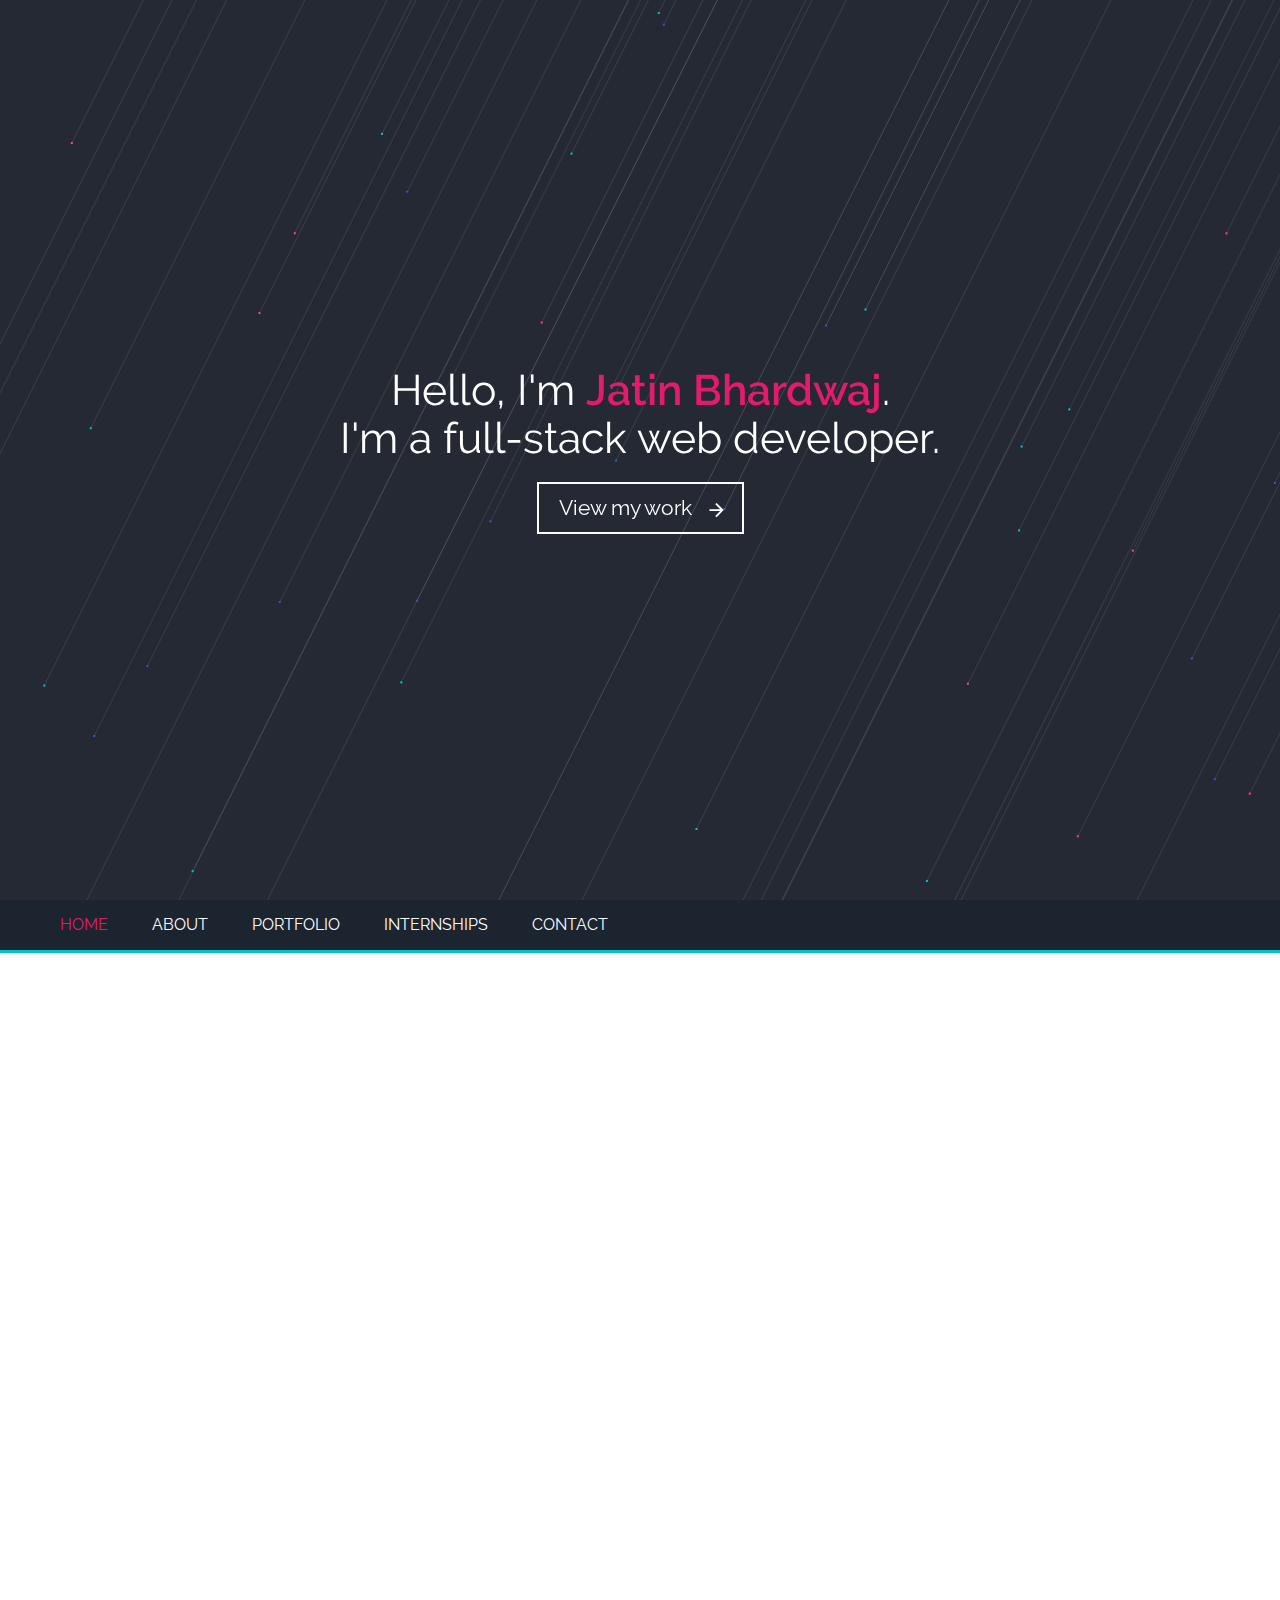
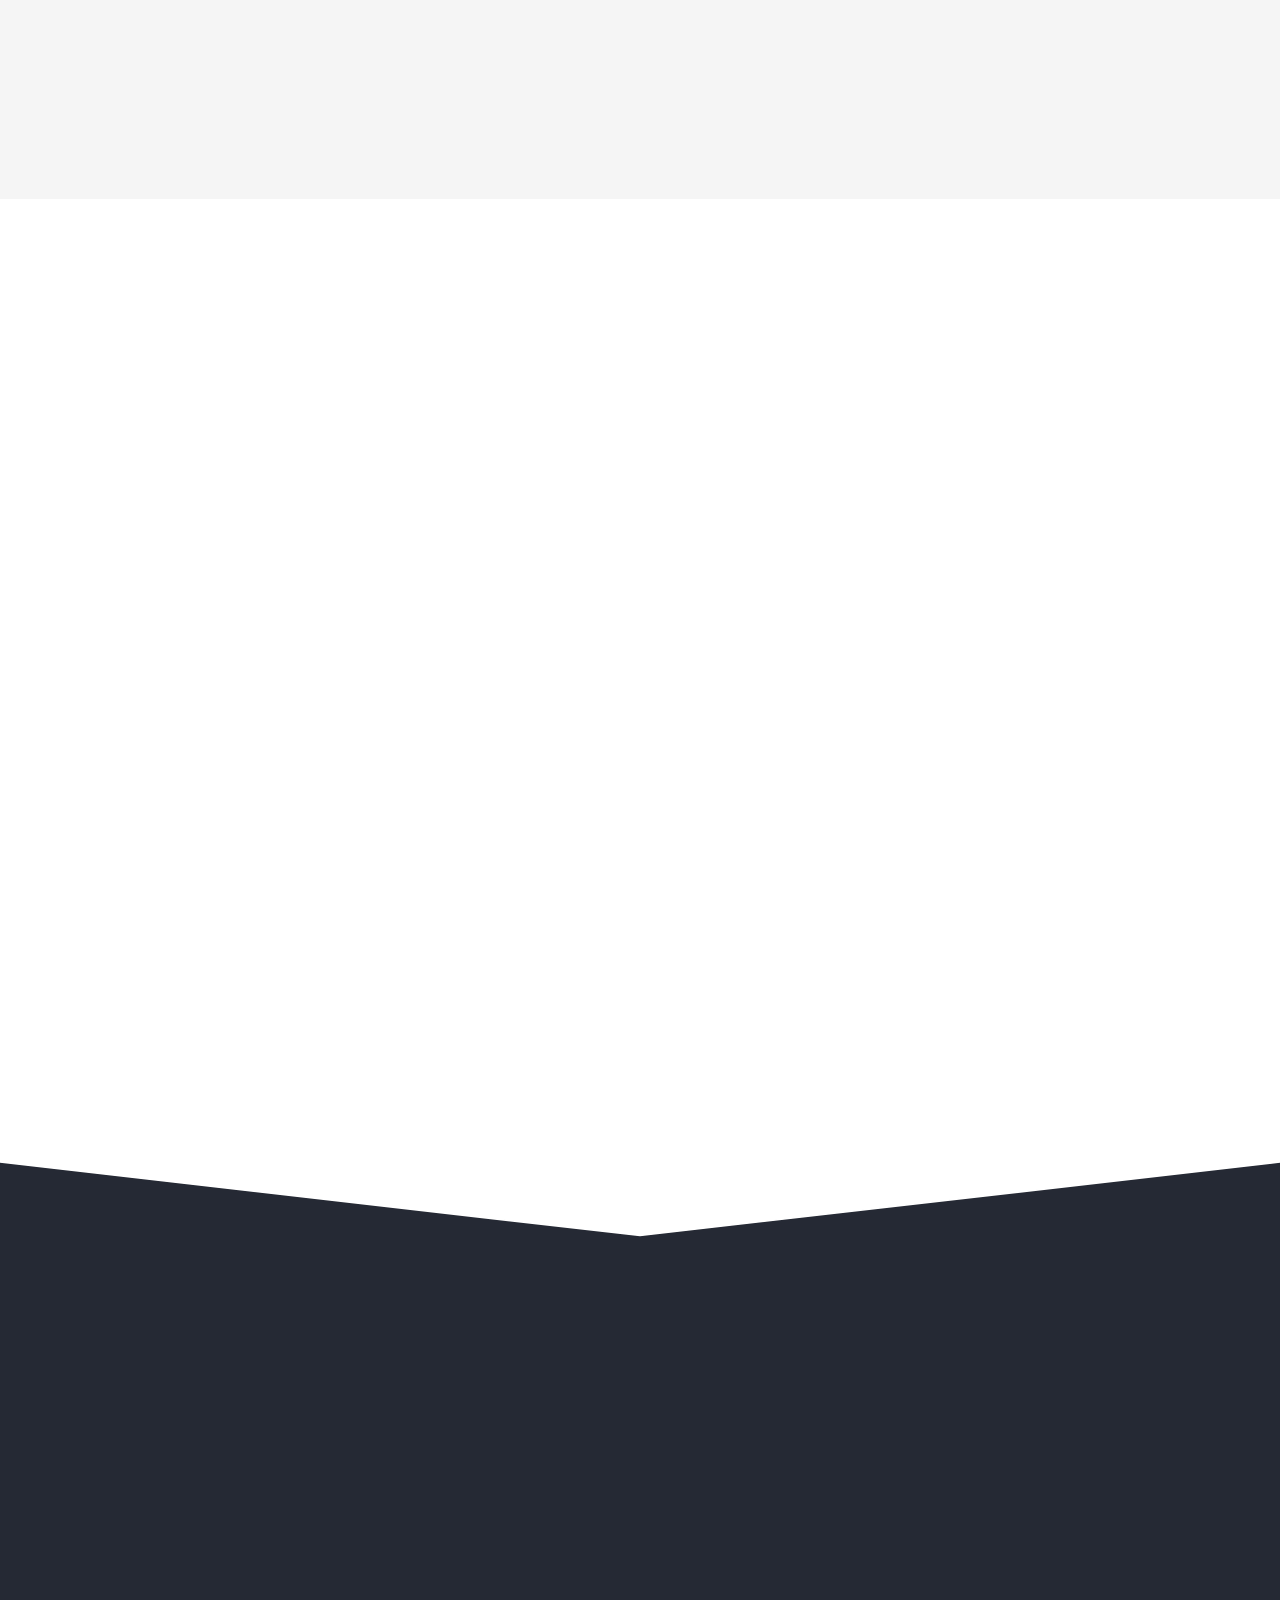
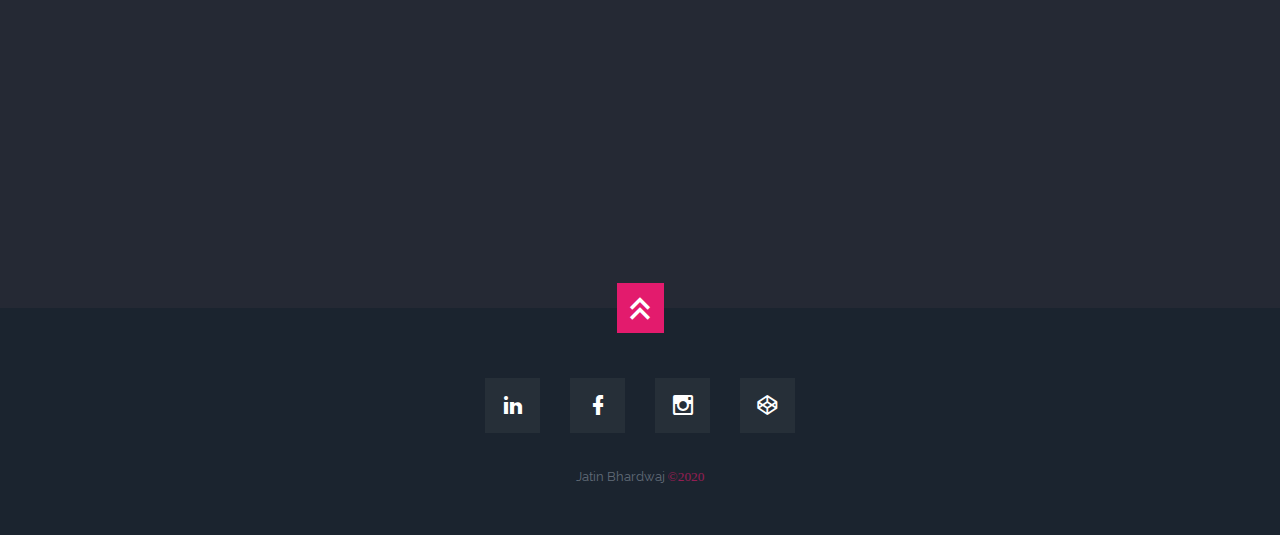
==== commit a56e332a: "Update form" ====
--- a/public/index.html
+++ b/public/index.html
@@ -297,21 +297,21 @@
           <div class="flex row">
             <div class="filter" data-filter="all">ALL</div>
             <div class="filter" data-filter=".django">Python/Django</div>
-            <div class="filter" data-filter=".react">REACT-JS</div>
-            <div class="filter" data-filter=".js">JAVASCRIPT</div>
+            <div class="filter" data-filter=".react">REACT/JS</div>
+            <div class="filter" data-filter=".other">OTHERS</div>
           </div>
           <div class="float-bar">
             <div class="flex row">
               <div class="filter" data-filter="all">ALL</div>
               <div class="filter" data-filter=".django">Python/Django</div>
-              <div class="filter" data-filter=".react">REACT-JS</div>
-              <div class="filter" data-filter=".js">JAVASCRIPT</div>
+              <div class="filter" data-filter=".react">REACT/JS</div>
+              <div class="filter" data-filter=".other">OTHERS</div>
             </div>
           </div>
         </div>
 
         <div id="gallery" class="container flex row wrap waypoint">
-          <div class="mix react" data-my-order="1">
+          <div class="mix django react" data-my-order="1">
             <div>
               <div class="card"></div>
               <div class="text">
@@ -333,7 +333,7 @@
             </div>
           </div>
 
-          <div class="mix react" data-my-order="1">
+          <div class="mix other" data-my-order="1">
             <div>
               <div class="card"></div>
               <div class="text">
@@ -344,7 +344,7 @@
             </div>
           </div>
 
-          <div class="mix js" data-my-order="1">
+          <div class="mix other" data-my-order="1">
             <div>
               <div class="card"></div>
               <div class="text">
@@ -355,18 +355,18 @@
             </div>
           </div>
 
-          <div class="mix rails" data-my-order="1">
+          <div class="mix react" data-my-order="1">
             <div>
               <div class="card"></div>
               <div class="text">
                 <div class="bold">Tic Tac Toe</div>
-                <span class="highlight">ReactJS/span>
+                <span class="highlight">ReactJS</span>
               </div>
               <div class="button" id="walker">LEARN MORE</div>
             </div>
           </div>
 
-          <div class="mix js" data-my-order="1">
+          <div class="mix react" data-my-order="1">
             <div>
               <div class="card"></div>
               <div class="text">
@@ -377,7 +377,7 @@
             </div>
           </div>
 
-          <div class="mix js" data-my-order="1">
+          <div class="mix react" data-my-order="1">
             <div>
               <div class="card"></div>
               <div class="text">
@@ -388,7 +388,7 @@
             </div>
           </div>
 
-          <div class="mix rails" data-my-order="1">
+          <div class="mix other" data-my-order="1">
             <div>
               <div class="card"></div>
               <div class="text">
@@ -399,7 +399,7 @@
             </div>
           </div>
 
-          <div class="mix js" data-my-order="1">
+          <div class="mix react" data-my-order="1">
             <div>
               <div class="card"></div>
               <div class="text">
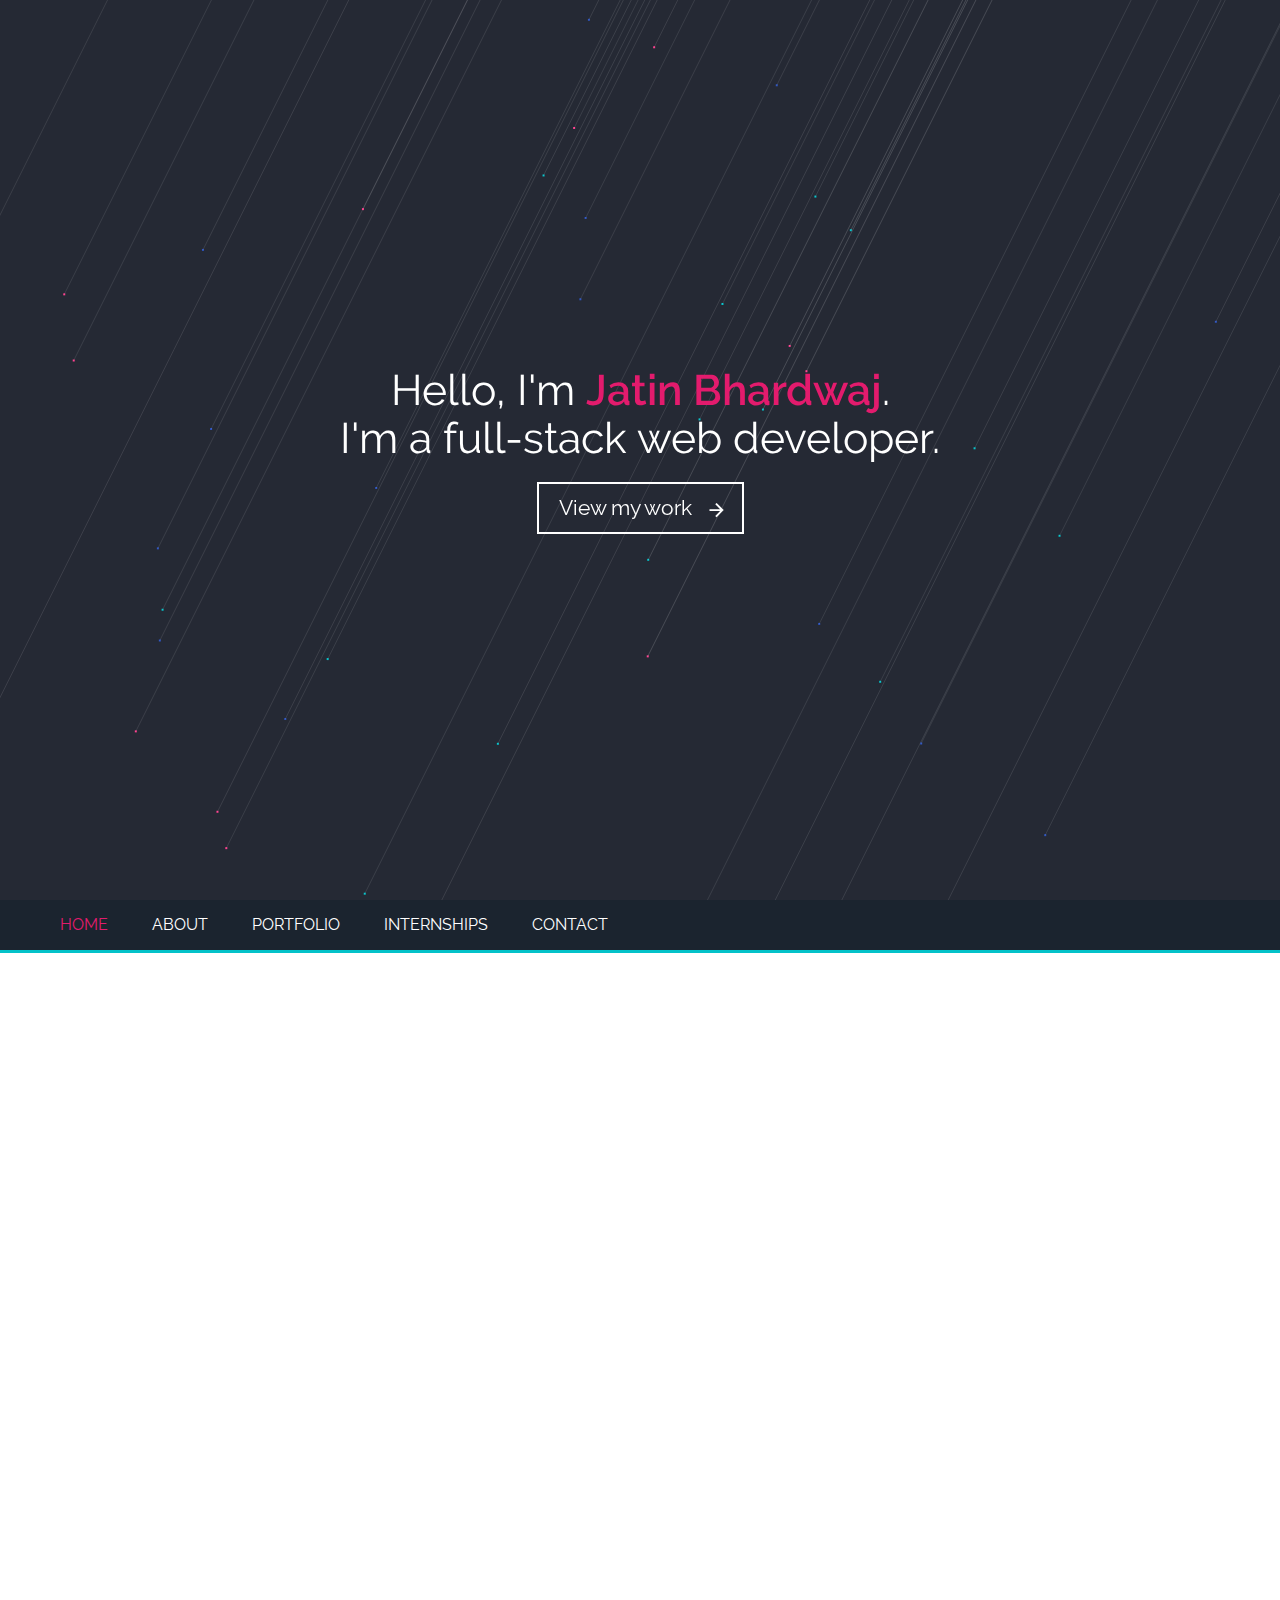
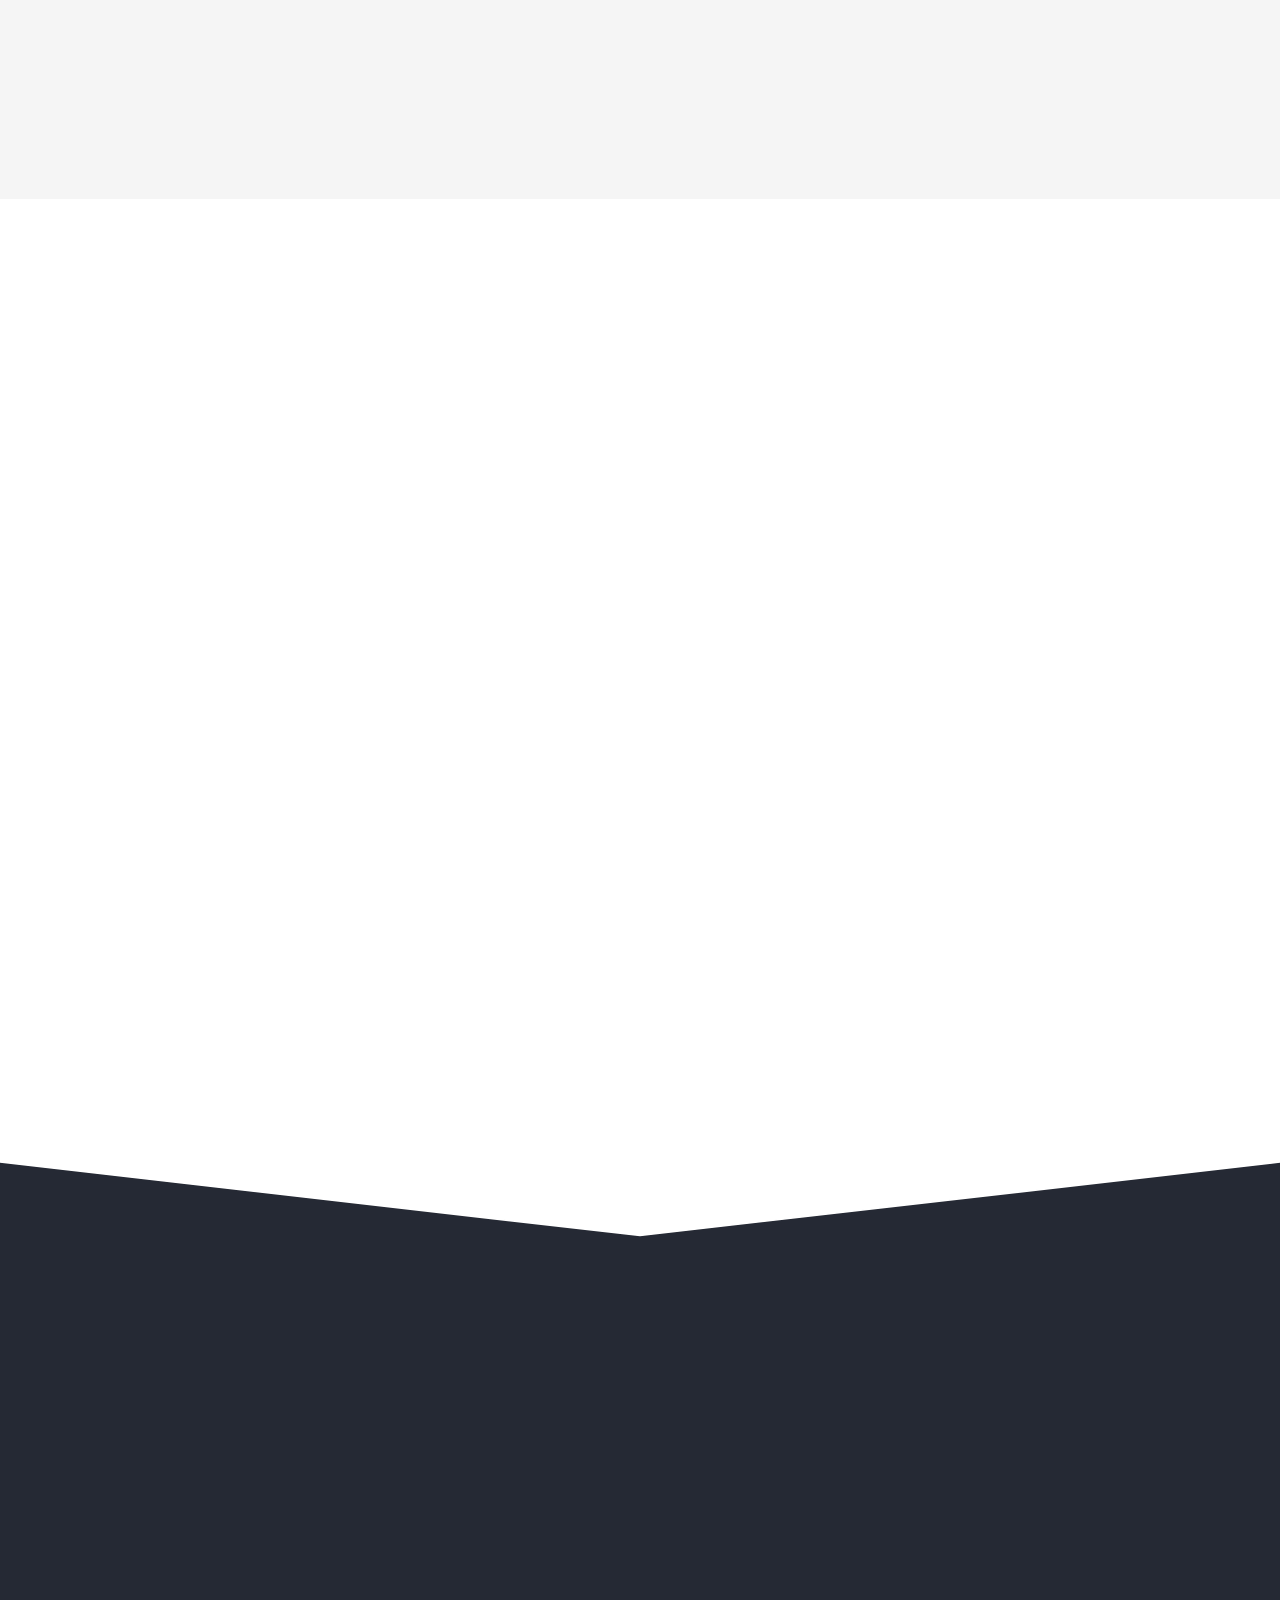
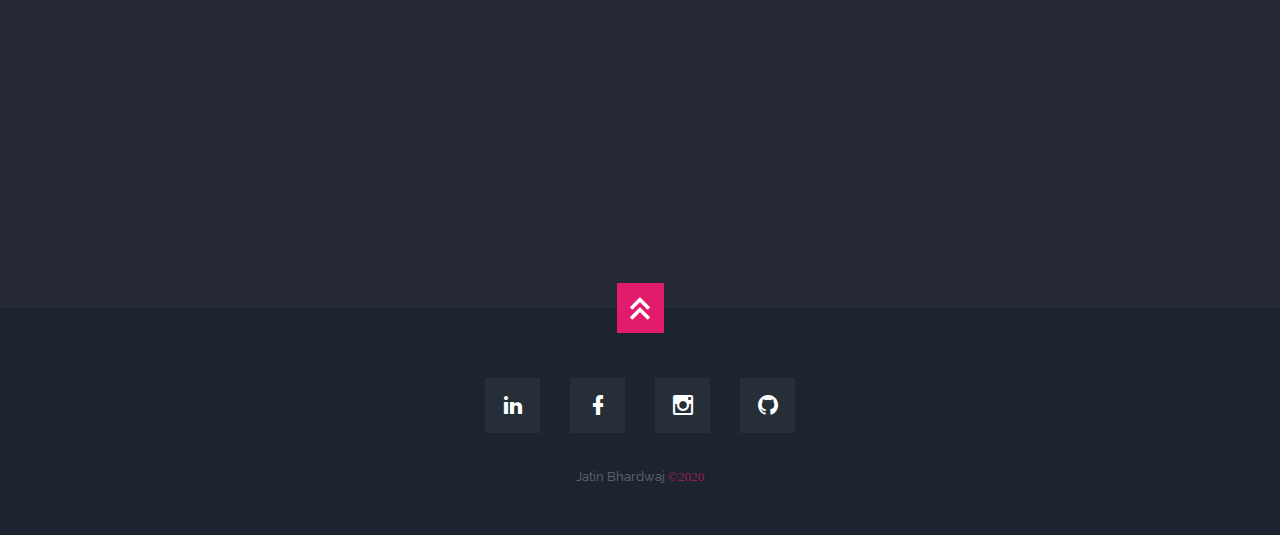
==== commit 94cee087: "github" ====
--- a/public/index.html
+++ b/public/index.html
@@ -596,13 +596,13 @@
               <i class="mdi mdi-instagram"></i>
             </div>
           </a>
-          <a href="http://codepen.io/matthewwilliams/">
+          <a href="https://github.com/jatinbharadwaj">
             <div class="flex icon" id="icon-5">
-              <i class="mdi mdi-codepen"></i>
+              <i class="mdi mdi-github-circle"></i>
             </div>
           </a>
         </div>
-        <div class="info-box">
+        <div class="info-box">  
           <div class="footnote">
             Jatin Bhardwaj <span class="highlight">&copy;2020</span>
           </div>
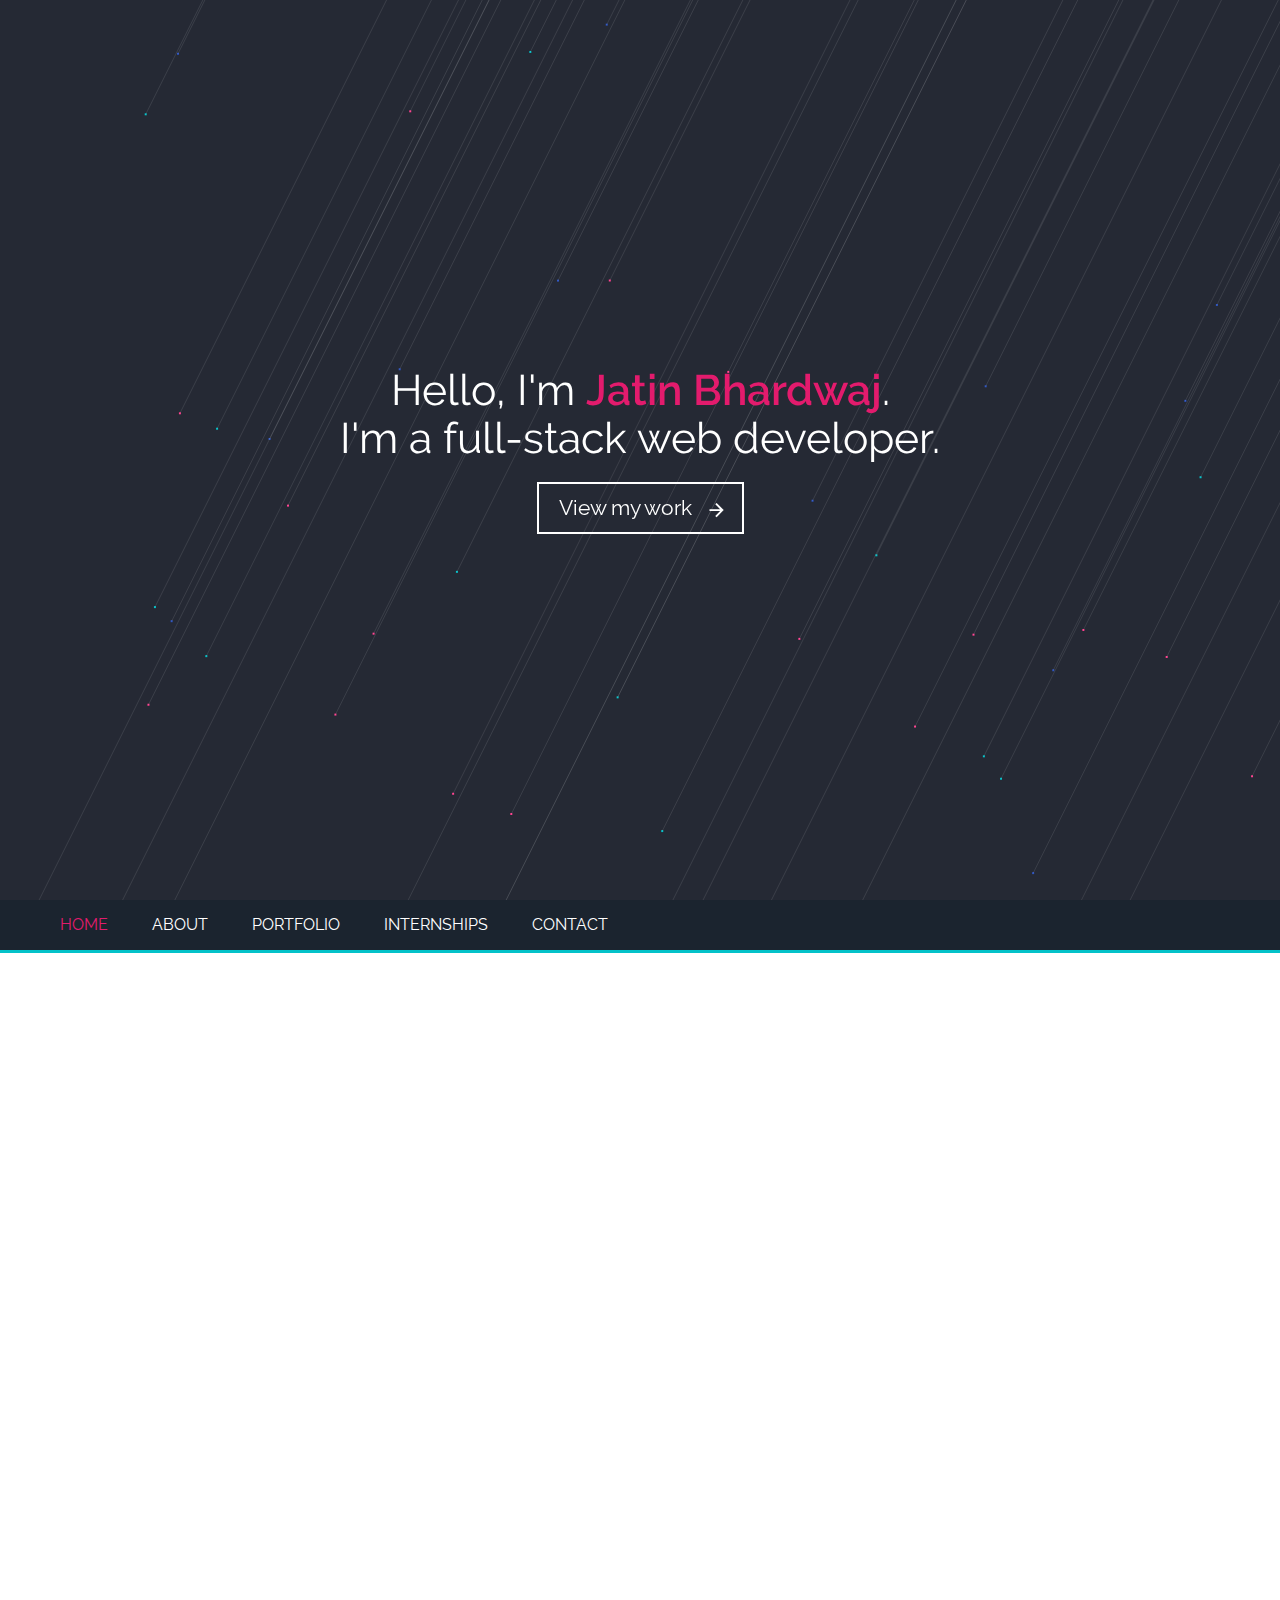
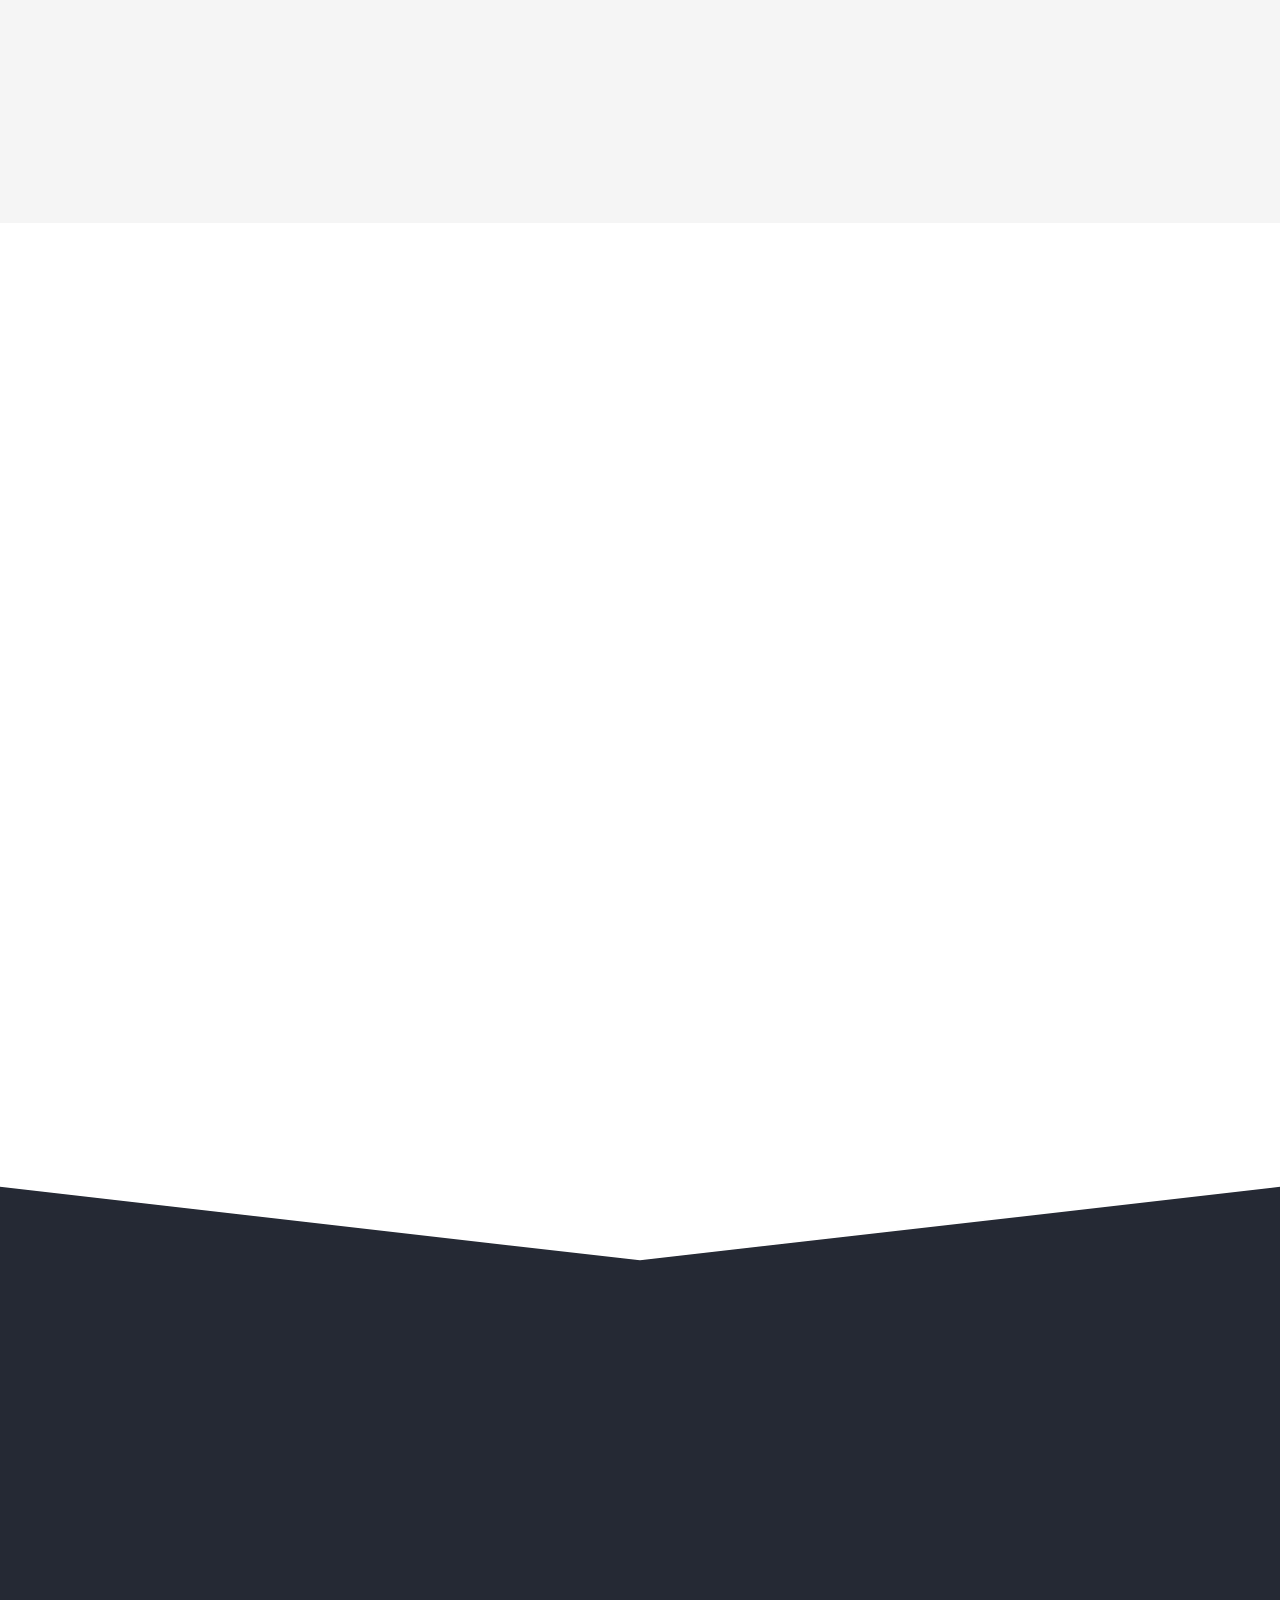
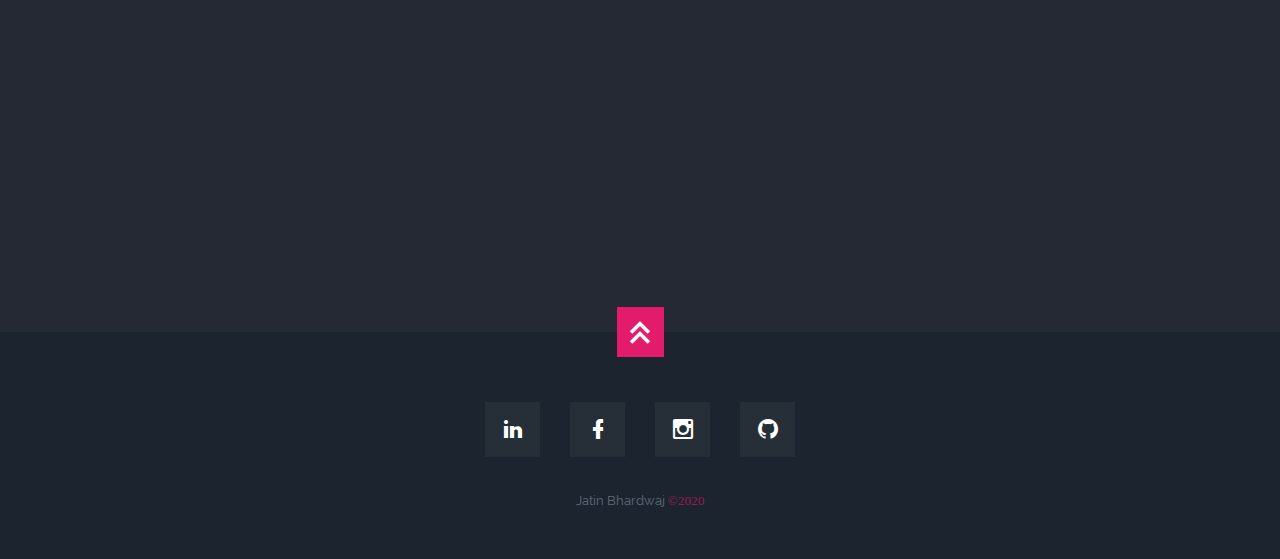
==== commit 0c06c5dc: "Update index.html" ====
--- a/public/index.html
+++ b/public/index.html
@@ -193,8 +193,9 @@
                 >
                
                 <br />
-                I have serious passion for developing backend, databases,UI effects, animations and creating
-                intuitive, dynamic user experiences.
+                I have serious passion for developing UI effects, animations and creating
+                intuitive, dynamic user experiences via reactjs and bootstrap with reliable <br/>
+               and consistent backend support using python and nodejs.
                 <br />
                 <span class="page-link highlight" dest="contact"
                   >Let's make something special.</span
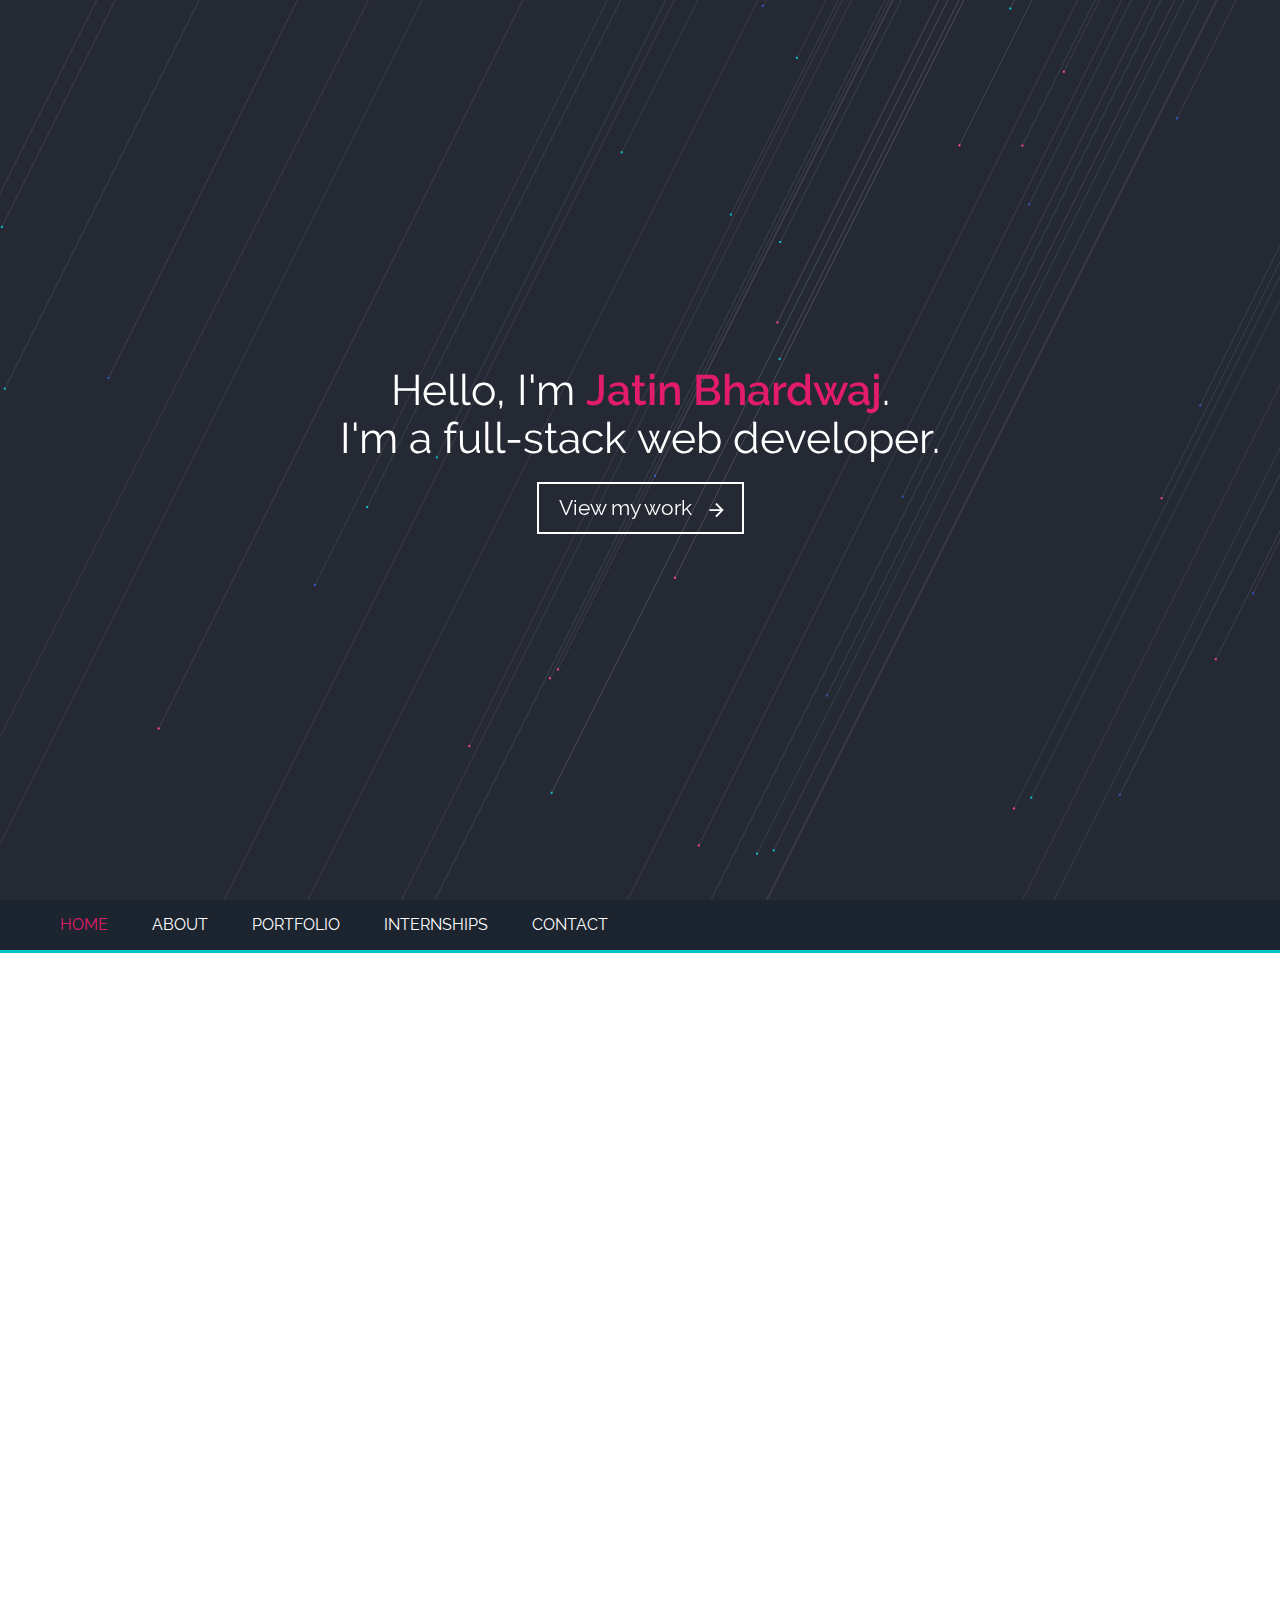
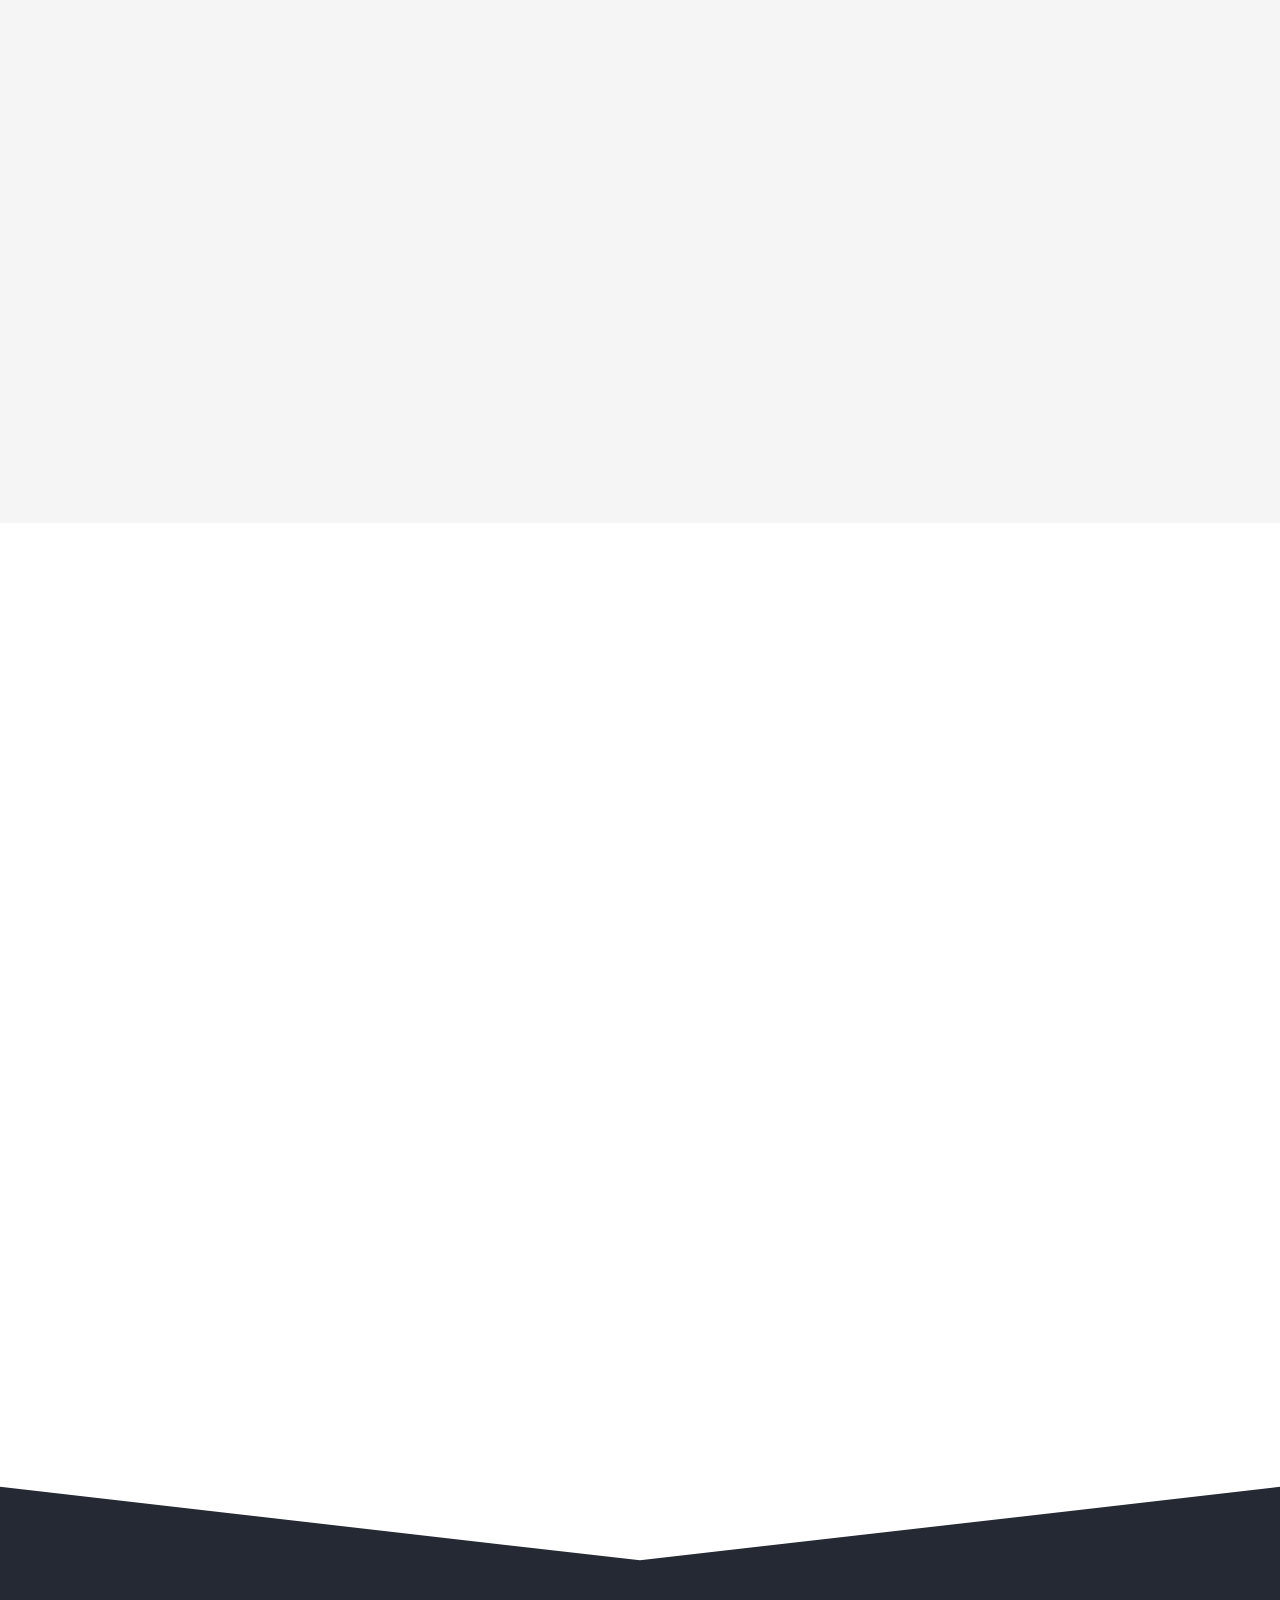
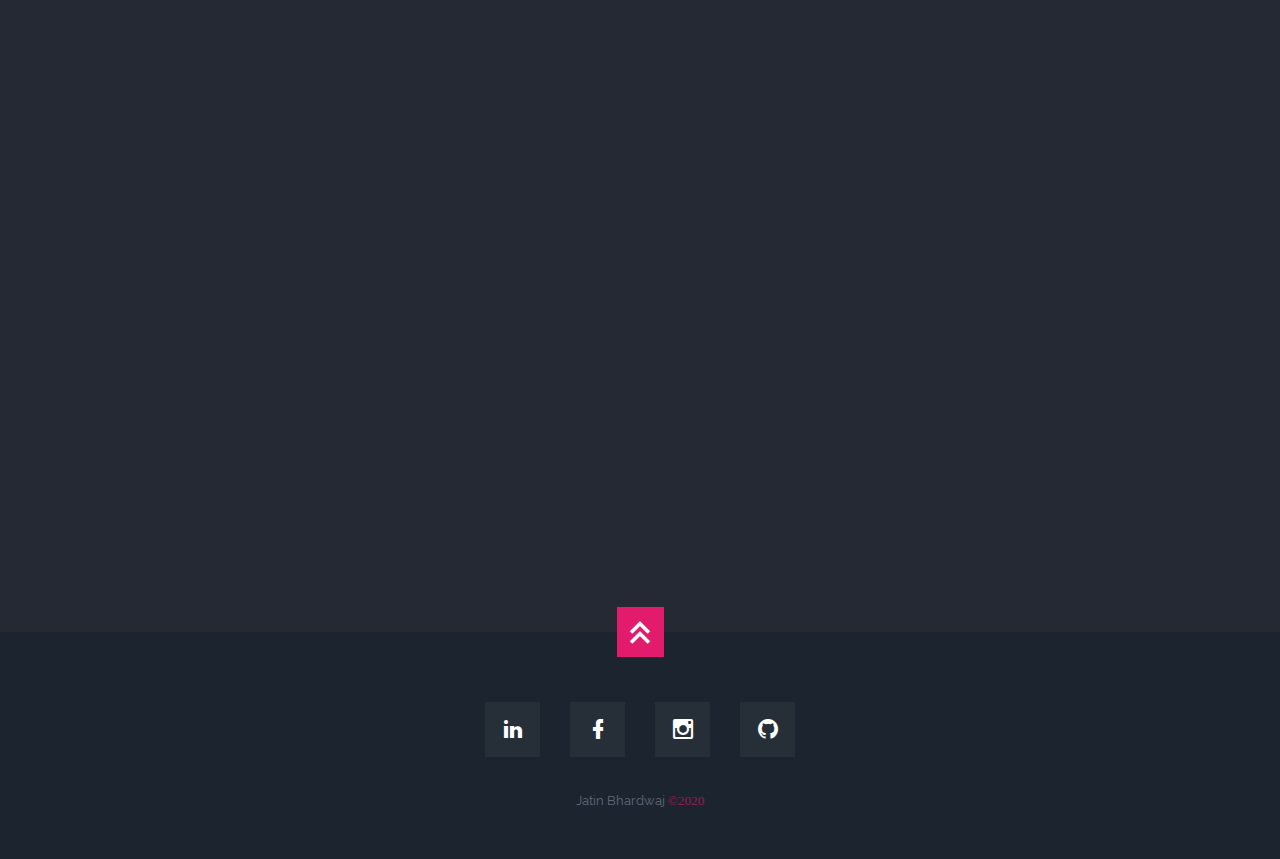
==== commit b69888bb: "updating projects" ====
--- a/public/index.html
+++ b/public/index.html
@@ -1,8 +1,7 @@
 <!DOCTYPE html>
 <html>
-
-<head>
-    <title></title>
+  <head>
+    <title>Jatin Portfolio</title>
     <meta
       name="viewport"
       content="width=device-width, initial-scale=1.0, maximum-scale=1, user-scalable=no"
@@ -22,7 +21,7 @@
 
     <!-- LOCAL -->
     <link rel="stylesheet" href="style/style.css" />
-    <link rel='shortcut icon' href='favicon.ico' type='image/x-icon' />
+    <link rel="shortcut icon" href="favicon.ico" type="image/x-icon" />
 
     <!-- HOSTED -->
     <script src="../cdnjs.cloudflare.com/ajax/libs/prefixfree/1.0.7/prefixfree.min.js"></script>
@@ -106,7 +105,7 @@
 
           <div class="flex row label-wrap">
             <div class="flex row-gt-sm">
-              <div class="flex bullet-wrap ">
+              <div class="flex bullet-wrap">
                 <div class="hex-wrap waypoint" data-animation="flip-in-x">
                   <div class="hexagon">
                     <i class="mdi mdi-speedometer"></i>
@@ -121,7 +120,7 @@
                 </div>
               </div>
 
-              <div class="flex bullet-wrap ">
+              <div class="flex bullet-wrap">
                 <div
                   class="hex-wrap waypoint"
                   data-animation="flip-in-x"
@@ -138,7 +137,7 @@
               </div>
             </div>
             <div class="flex row-gt-sm">
-              <div class="flex bullet-wrap ">
+              <div class="flex bullet-wrap">
                 <div
                   class="hex-wrap waypoint"
                   data-animation="flip-in-x"
@@ -154,7 +153,7 @@
                 </div>
               </div>
 
-              <div class="flex bullet-wrap ">
+              <div class="flex bullet-wrap">
                 <div
                   class="hex-wrap waypoint"
                   data-animation="flip-in-x"
@@ -191,11 +190,12 @@
                   target="_blank"
                   >Upwork</a
                 >
-               
+
                 <br />
-                I have serious passion for developing UI effects, animations and creating
-                intuitive, dynamic user experiences via reactjs and bootstrap with reliable <br/>
-               and consistent backend support using python and nodejs.
+                I have serious passion for developing UI effects, animations and
+                creating intuitive, dynamic user experiences via reactjs and
+                bootstrap with reliable <br />
+                and consistent backend support using python and nodejs.
                 <br />
                 <span class="page-link highlight" dest="contact"
                   >Let's make something special.</span
@@ -207,73 +207,71 @@
               class="flex flex-50-gt-sm waypoint bars-wrap"
               data-animation="slide-in-right"
             >
-
-              <div class="bar flex">
-                <div class="bar fill" style="width:85%">
+              <div class="bar flex">
+                <div class="bar fill" style="width: 85%">
                   <div class="tag bold flex">C++/C</div>
                 </div>
                 <span>85%</span>
-              </div> 
-
-              <div class="bar flex">
-                <div class="bar fill" style="width:80%">
+              </div>
+
+              <div class="bar flex">
+                <div class="bar fill" style="width: 80%">
                   <div class="tag bold flex">CSS</div>
                 </div>
                 <span>80%</span>
               </div>
 
               <div class="bar flex">
-                <div class="bar fill" style="width:80%">
+                <div class="bar fill" style="width: 80%">
                   <div class="tag bold flex">HTML</div>
                 </div>
                 <span>80%</span>
               </div>
 
               <div class="bar flex">
-                <div class="bar fill" style="width:80%">
+                <div class="bar fill" style="width: 80%">
                   <div class="tag bold flex">JavaScript</div>
                 </div>
                 <span>80%</span>
               </div>
 
               <div class="bar flex">
-                <div class="bar fill" style="width:80%">
+                <div class="bar fill" style="width: 80%">
                   <div class="tag bold flex">Node.js</div>
                 </div>
                 <span>80%</span>
               </div>
 
               <div class="bar flex">
-                <div class="bar fill" style="width:65%">
+                <div class="bar fill" style="width: 65%">
                   <div class="tag bold flex">Python</div>
                 </div>
                 <span>65%</span>
-              </div> 
-
-
-              <div class="bar flex">
-                <div class="bar fill" style="width:60%">
+              </div>
+
+              <div class="bar flex">
+                <div class="bar fill" style="width: 60%">
                   <div class="tag bold flex">React</div>
                 </div>
                 <span>60%</span>
               </div>
-              
-              <div class="bar flex">
-                <div class="bar fill" style="width:40%">
+
+              <div class="bar flex">
+                <div class="bar fill" style="width: 40%">
                   <div class="tag bold flex">Django</div>
                 </div>
                 <span>40%</span>
               </div>
 
               <div class="bar flex">
-                <div class="bar fill" style="width:50%">
+                <div class="bar fill" style="width: 50%">
                   <div class="tag bold flex">UI Design</div>
                 </div>
                 <span>50%</span>
               </div>
-             
-              <div class="bar flex">
-                <div class="bar fill" style="width:40%">
+
+              <div class="bar flex">
+                <div class="bar fill" style="width: 40%">
                   <div class="tag bold flex">Solidity</div>
                 </div>
                 <span>40%</span>
@@ -312,6 +310,28 @@
         </div>
 
         <div id="gallery" class="container flex row wrap waypoint">
+          <div class="mix react other" data-my-order="1">
+            <div>
+              <div class="card"></div>
+              <div class="text">
+                <div class="bold">Blog</div>
+                <span class="highlight">JavaScript / MongoDb </span>
+              </div>
+              <div class="button" id="blog">LEARN MORE</div>
+            </div>
+          </div>
+
+          <div class="mix react other" data-my-order="1">
+            <div>
+              <div class="card"></div>
+              <div class="text">
+                <div class="bold">Amazon Clone</div>
+                <span class="highlight">React JS / Firebase</span>
+              </div>
+              <div class="button" id="amazonclone">LEARN MORE</div>
+            </div>
+          </div>
+
           <div class="mix django react" data-my-order="1">
             <div>
               <div class="card"></div>
@@ -338,7 +358,7 @@
             <div>
               <div class="card"></div>
               <div class="text">
-                <div class="bold">Breathe </div>
+                <div class="bold">Breathe</div>
                 <span class="highlight">Android / IOT </span>
               </div>
               <div class="button" id="newrelic">LEARN MORE</div>
@@ -416,7 +436,9 @@
       <!-- Internships and Trainings -->
       <section id="blog">
         <div class="container flex">
-          <div class="header waypoint" data-animation="slide-in-left">Internships & Trainings</div>
+          <div class="header waypoint" data-animation="slide-in-left">
+            Internships & Trainings
+          </div>
           <div
             class="header-bar waypoint"
             data-animation="slide-in-left"
@@ -432,20 +454,19 @@
                 <div class="blog-wrap waypoint" data-animation="fade-in">
                   <div class="fade-wrap">
                     <div class="thumb" id="thumb-1"></div>
-                    <div class="label bold">DRDO -Blockchain and it's applications</div>
-                    <div class="date"> June,2018 - August,2018</div>
+                    <div class="label bold">
+                      DRDO -Blockchain and it's applications
+                    </div>
+                    <div class="date">June,2018 - August,2018</div>
                     <div class="bar"></div>
                     <div class="text">
-                      - key concepts of cryptography and blockchain<br>
+                      - key concepts of cryptography and blockchain<br />
                       - Blockchain-based supply chain application...
                     </div>
                   </div>
                 </div>
               </a>
-              <a
-                href="https://www.codecnetworks.com/"
-                target="_blank"
-              >
+              <a href="https://www.codecnetworks.com/" target="_blank">
                 <div
                   class="blog-wrap waypoint"
                   data-animation="fade-in"
@@ -459,8 +480,10 @@
                     <div class="date">January,2019</div>
                     <div class="bar"></div>
                     <div class="text">
-                      - EC-Council authorized Electronic Courseware, Lab Manuals & Tools<br>
-                      - Top 10 owasp vulnerability assessment using kali linux and tools<br>
+                      - EC-Council authorized Electronic Courseware, Lab Manuals
+                      & Tools<br />
+                      - Top 10 owasp vulnerability assessment using kali linux
+                      and tools<br />
                       - Live windows 7 machine exploit and prevention...
                     </div>
                   </div>
@@ -468,10 +491,7 @@
               </a>
             </div>
             <div class="flex row-gt-sm">
-              <a
-                href="https://www.certisafe.co.in/"
-                target="_blank"
-              >
+              <a href="https://www.certisafe.co.in/" target="_blank">
                 <div
                   class="blog-wrap waypoint"
                   data-animation="fade-in"
@@ -483,17 +503,14 @@
                     <div class="date">June,2019 - August,2019</div>
                     <div class="bar"></div>
                     <div class="text">
-                      - white box testing of certisafe and ultrasafe product<br>
-                      - Footprinting, reconnaissance and scanning of network<br>
-                      - correction of bugs with cross-functional team<br>
+                      - white box testing of certisafe and ultrasafe product<br />
+                      - Footprinting, reconnaissance and scanning of network<br />
+                      - correction of bugs with cross-functional team<br />
                     </div>
                   </div>
                 </div>
               </a>
-              <a
-                href="https://codingblocks.com/"
-                target="_blank"
-              >
+              <a href="https://codingblocks.com/" target="_blank">
                 <div
                   class="blog-wrap waypoint"
                   data-animation="fade-in"
@@ -507,8 +524,10 @@
                     <div class="date">March,2020 - August,2020</div>
                     <div class="bar"></div>
                     <div class="text">
-                      - Concepts of Data Structures and Algorithm, OOPs, Operating System and databases<br>
-                      - Full Stack Web development multiple projects using expressJS, Passport and various other utilities.
+                      - Concepts of Data Structures and Algorithm, OOPs,
+                      Operating System and databases<br />
+                      - Full Stack Web development multiple projects using
+                      expressJS, Passport and various other utilities.
                     </div>
                   </div>
                 </div>
@@ -603,7 +622,7 @@
             </div>
           </a>
         </div>
-        <div class="info-box">  
+        <div class="info-box">
           <div class="footnote">
             Jatin Bhardwaj <span class="highlight">&copy;2020</span>
           </div>
@@ -624,6 +643,13 @@
       <img src="img/blog-2.jpg" />
       <img src="img/blog-3.jpg" />
       <img src="img/blog-4.jpg" />
+      <img src="img/slides/blog-0.jpg" />
+      <img src="img/slides/blog-1.jpg" />
+      <img src="img/slides/blog-2.jpg" />
+      <img src="img/slides/amazonclone-0.jpg" />
+      <img src="img/slides/amazonclone-1.jpg" />
+      <img src="img/slides/amazonclone-2.jpg" />
+
       <img src="img/slides/discover-0.jpg" />
       <img src="img/slides/discover-1.jpg" />
       <img src="img/slides/discover-2.jpg" />
@@ -653,7 +679,6 @@
       <img src="img/slides/walker-2.jpg" />
     </div>
   </body>
-
 </html>
 
 <script src="scripts/canvas.js"></script>
--- a/public/style/style.css
+++ b/public/style/style.css
@@ -716,40 +716,48 @@
   background: #e31b6d;
   color: #fff;
 }
+
 section:nth-of-type(3) #gallery .mix:nth-child(1) .card {
+  background: url("../img/thumb-00.jpg") center center/cover;
+}
+
+section:nth-of-type(3) #gallery .mix:nth-child(2) .card {
+  background: url("../img/thumb-01.jpg") center center/cover;
+}
+section:nth-of-type(3) #gallery .mix:nth-child(3) .card {
   background: url("../img/thumb-1.jpg") center center/cover;
 }
-section:nth-of-type(3) #gallery .mix:nth-child(2) .card {
+section:nth-of-type(3) #gallery .mix:nth-child(4) .card {
   background: url("../img/thumb-2.jpg") center center/cover;
 }
-section:nth-of-type(3) #gallery .mix:nth-child(3) .card {
+section:nth-of-type(3) #gallery .mix:nth-child(5) .card {
   background: url("../img/thumb-3.jpg") center center/cover;
 }
-section:nth-of-type(3) #gallery .mix:nth-child(4) .card {
+section:nth-of-type(3) #gallery .mix:nth-child(6) .card {
   background: url("../img/thumb-4.jpg") center center/cover;
 }
-section:nth-of-type(3) #gallery .mix:nth-child(5) .card {
+section:nth-of-type(3) #gallery .mix:nth-child(7) .card {
   background: url("../img/thumb-5.jpg") center center/cover;
 }
-section:nth-of-type(3) #gallery .mix:nth-child(6) .card {
+section:nth-of-type(3) #gallery .mix:nth-child(8) .card {
   background: url("../img/thumb-6.jpg") center center/cover;
 }
-section:nth-of-type(3) #gallery .mix:nth-child(7) .card {
+section:nth-of-type(3) #gallery .mix:nth-child(9) .card {
   background: url("../img/thumb-7.jpg") center center/cover;
 }
-section:nth-of-type(3) #gallery .mix:nth-child(8) .card {
+section:nth-of-type(3) #gallery .mix:nth-child(10) .card {
   background: url("../img/thumb-8.jpg") center center/cover;
 }
-section:nth-of-type(3) #gallery .mix:nth-child(9) .card {
+section:nth-of-type(3) #gallery .mix:nth-child(11) .card {
   background: url("../img/thumb-9.jpg") center center/cover;
 }
-section:nth-of-type(3) #gallery .mix:nth-child(10) .card {
+section:nth-of-type(3) #gallery .mix:nth-child(12) .card {
   background: url("../img/thumb-10.html") center center/cover;
 }
-section:nth-of-type(3) #gallery .mix:nth-child(11) .card {
+section:nth-of-type(3) #gallery .mix:nth-child(13) .card {
   background: url("../img/thumb-11.html") center center/cover;
 }
-section:nth-of-type(3) #gallery .mix:nth-child(12) .card {
+section:nth-of-type(3) #gallery .mix:nth-child(14) .card {
   background: url("../img/thumb-12.html") center center/cover;
 }
 section:nth-of-type(3) #gallery .mix .card {
@@ -866,8 +874,8 @@
   margin: 40px auto 0 auto;
   min-width: 95%;
 }
-section:nth-of-type(5) input[type=text],
-section:nth-of-type(5) input[type=email],
+section:nth-of-type(5) input[type="text"],
+section:nth-of-type(5) input[type="email"],
 section:nth-of-type(5) textarea {
   background: #1e242c;
   border: 0;
@@ -1020,12 +1028,12 @@
   }
 
   .slide,
-.carousel-wrap {
+  .carousel-wrap {
     height: 450px;
   }
 
   .mdi-chevron-left,
-.mdi-chevron-right {
+  .mdi-chevron-right {
     font-size: 25pt !important;
   }
 
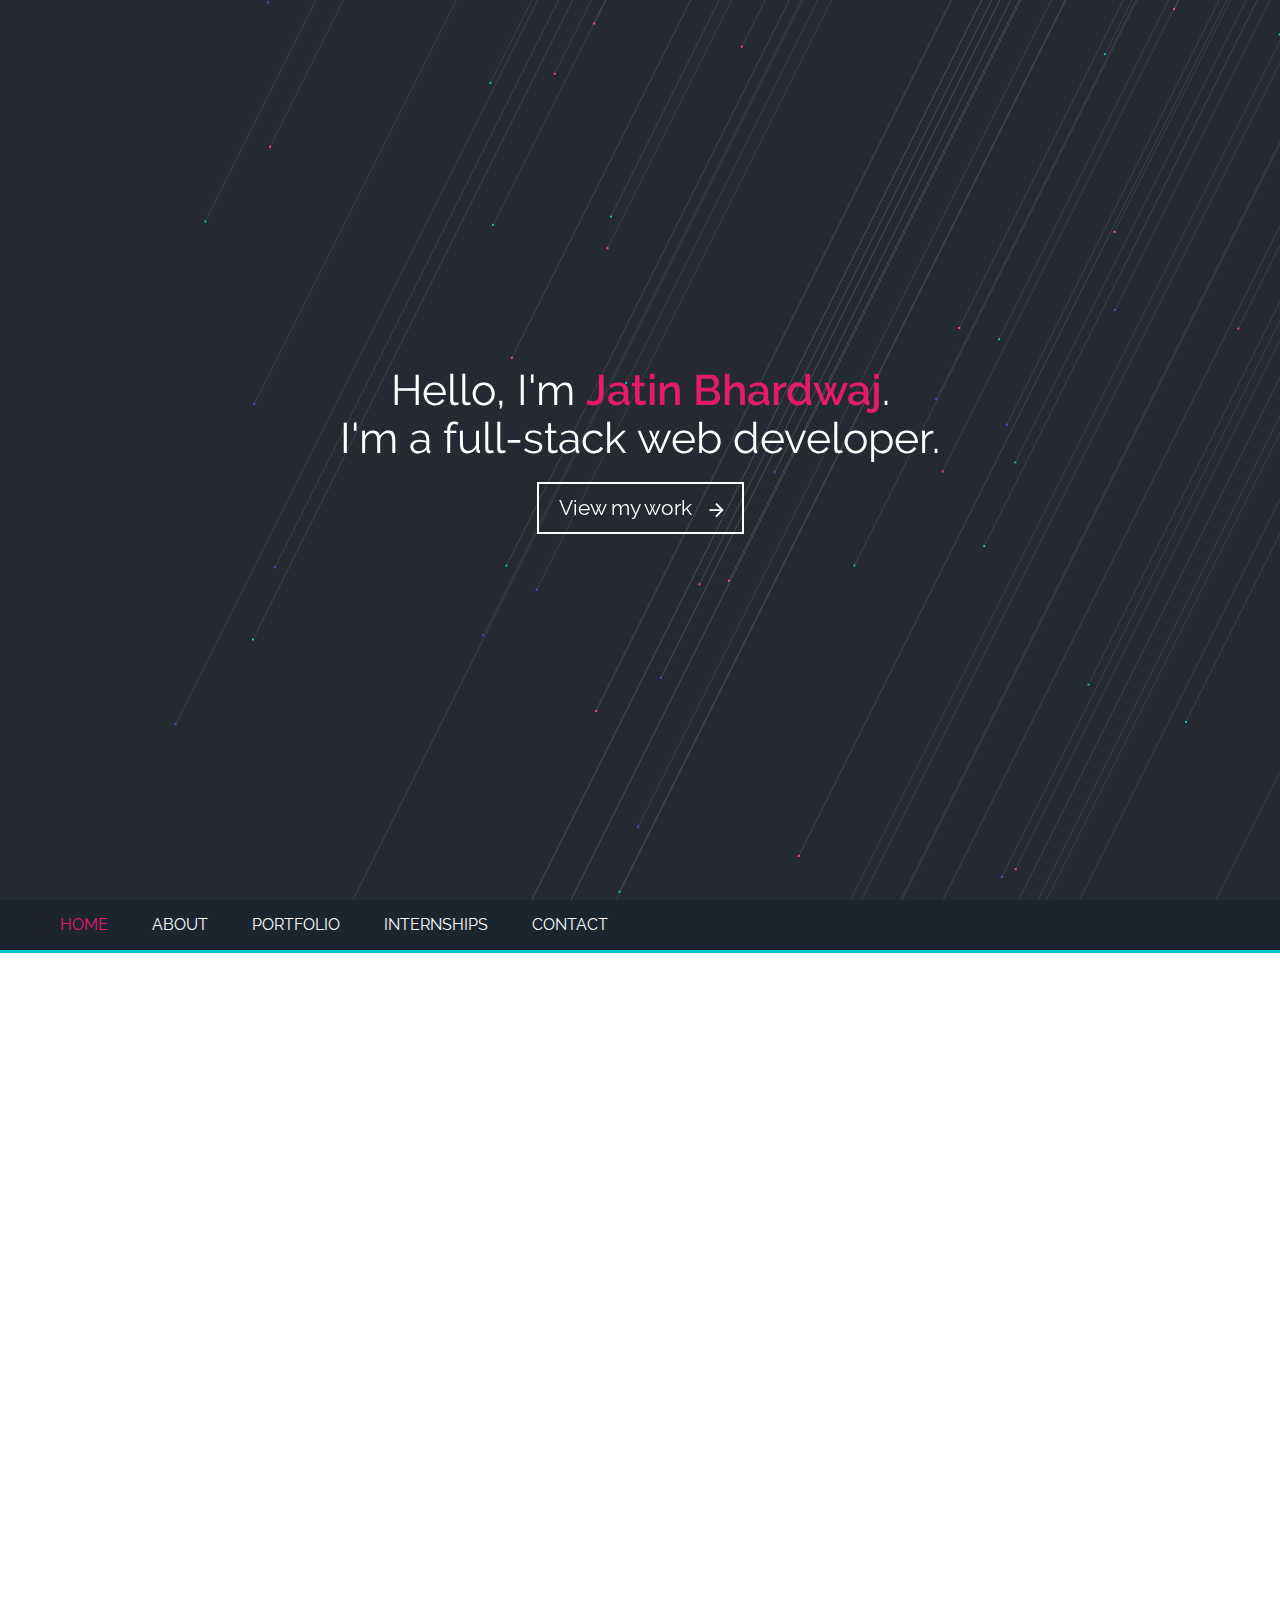
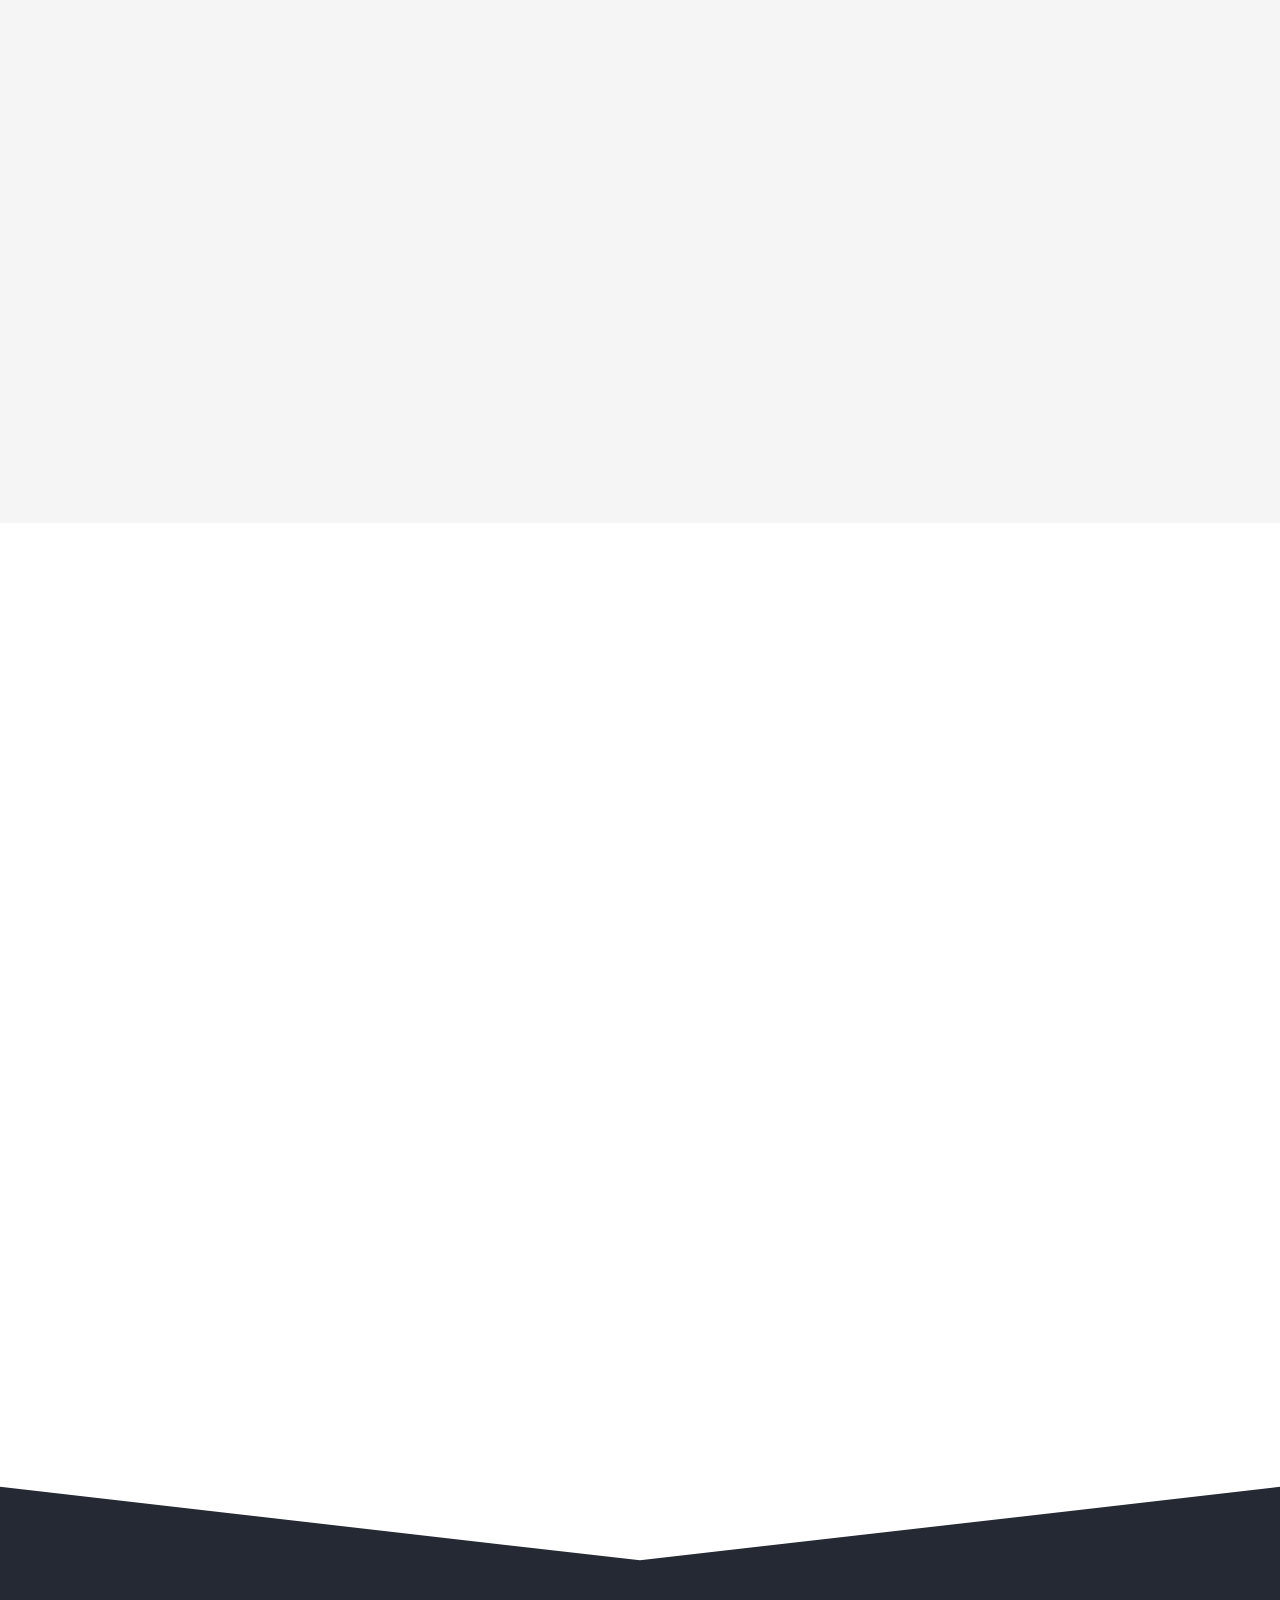
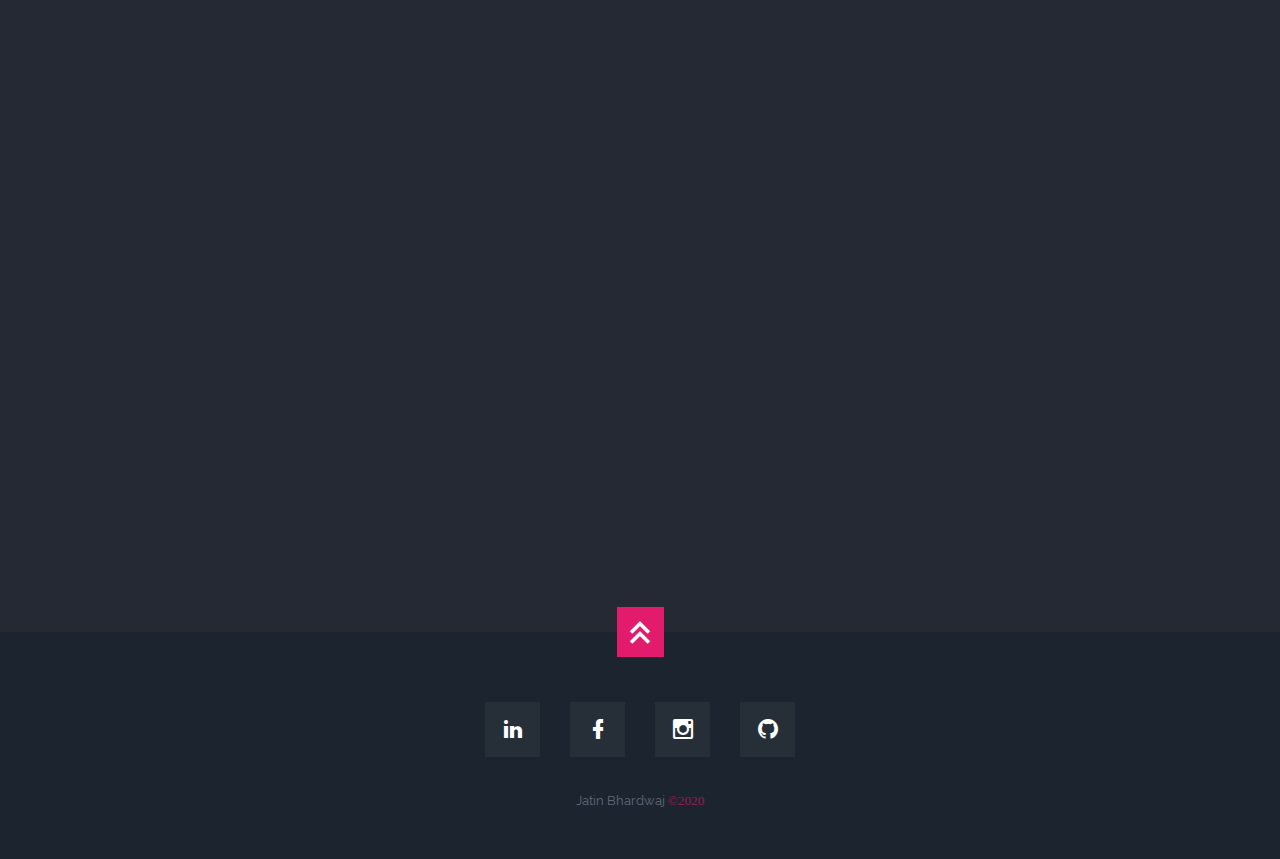
==== commit 396e70f5: "Add Favicon Icon" ====
--- a/public/index.html
+++ b/public/index.html
@@ -1,7 +1,7 @@
 <!DOCTYPE html>
 <html>
   <head>
-    <title>Jatin Portfolio</title>
+    <title>Jatin's Portfolio</title>
     <meta
       name="viewport"
       content="width=device-width, initial-scale=1.0, maximum-scale=1, user-scalable=no"
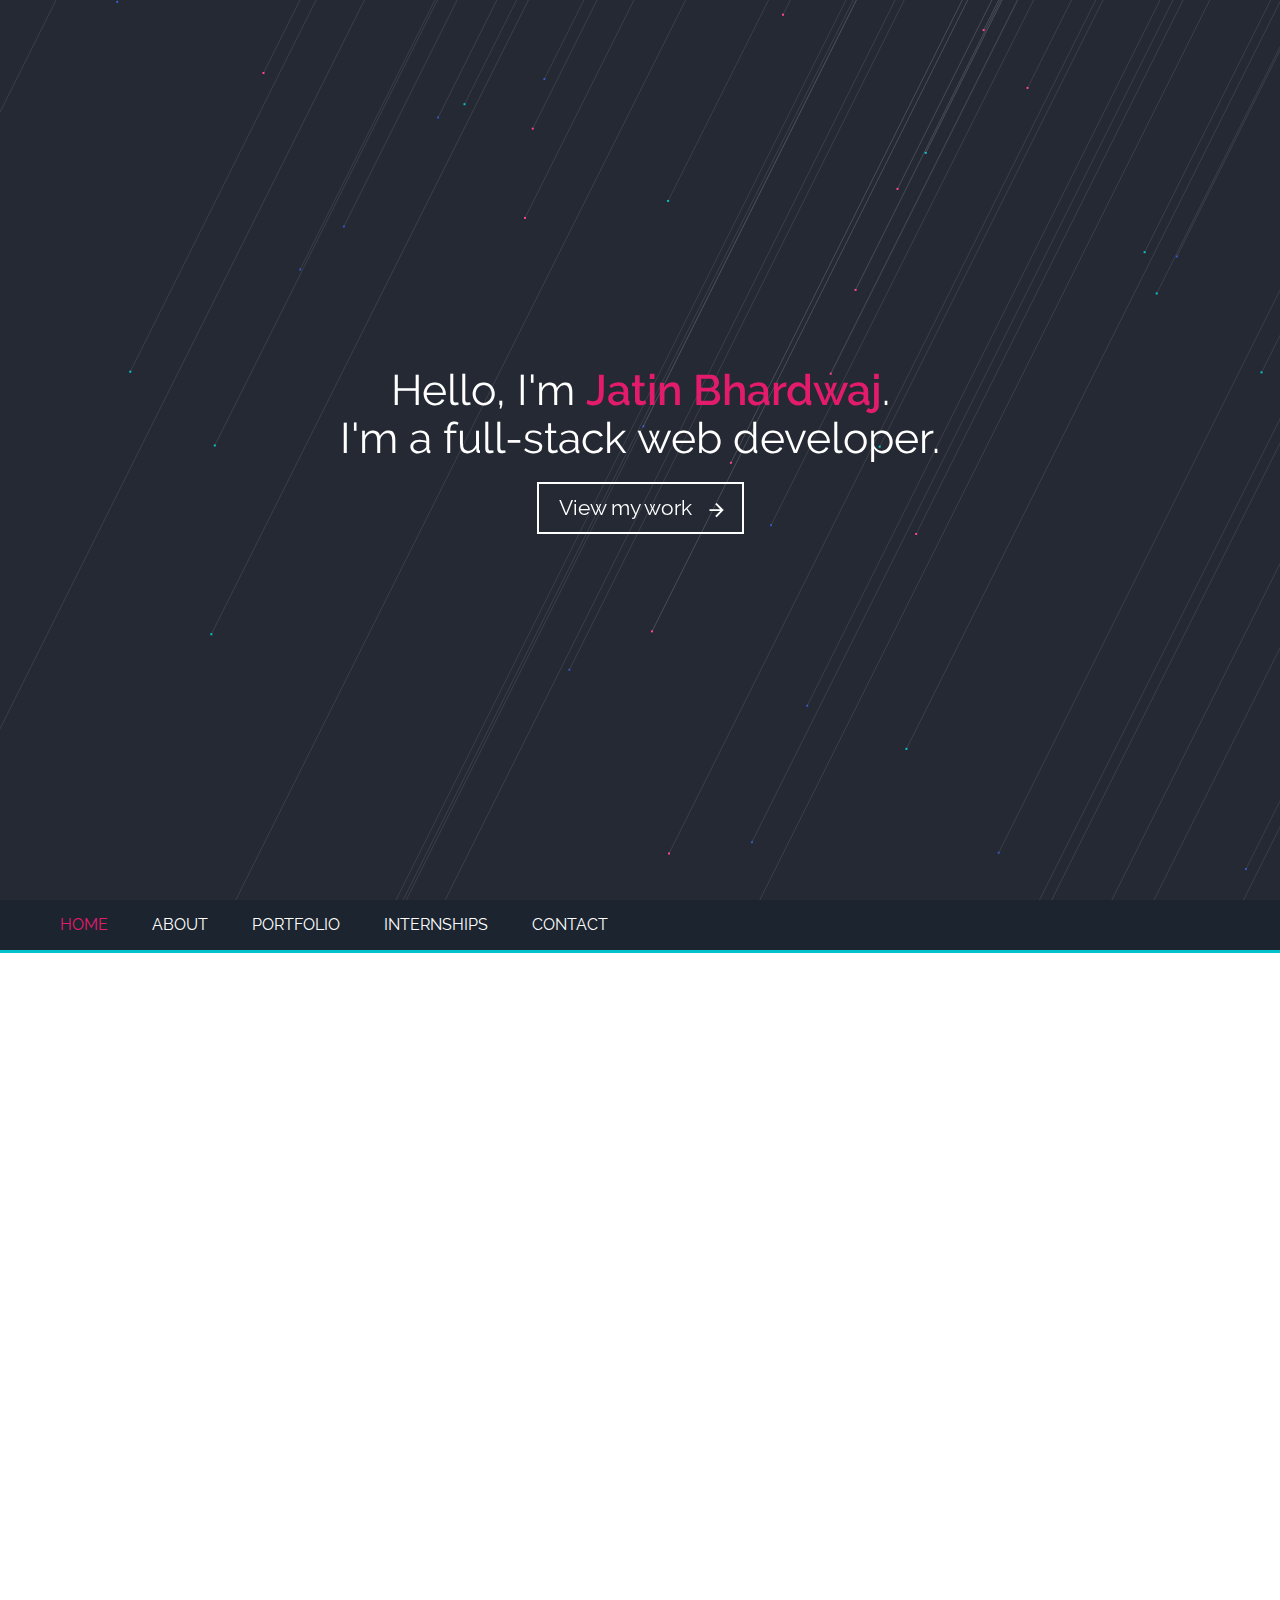
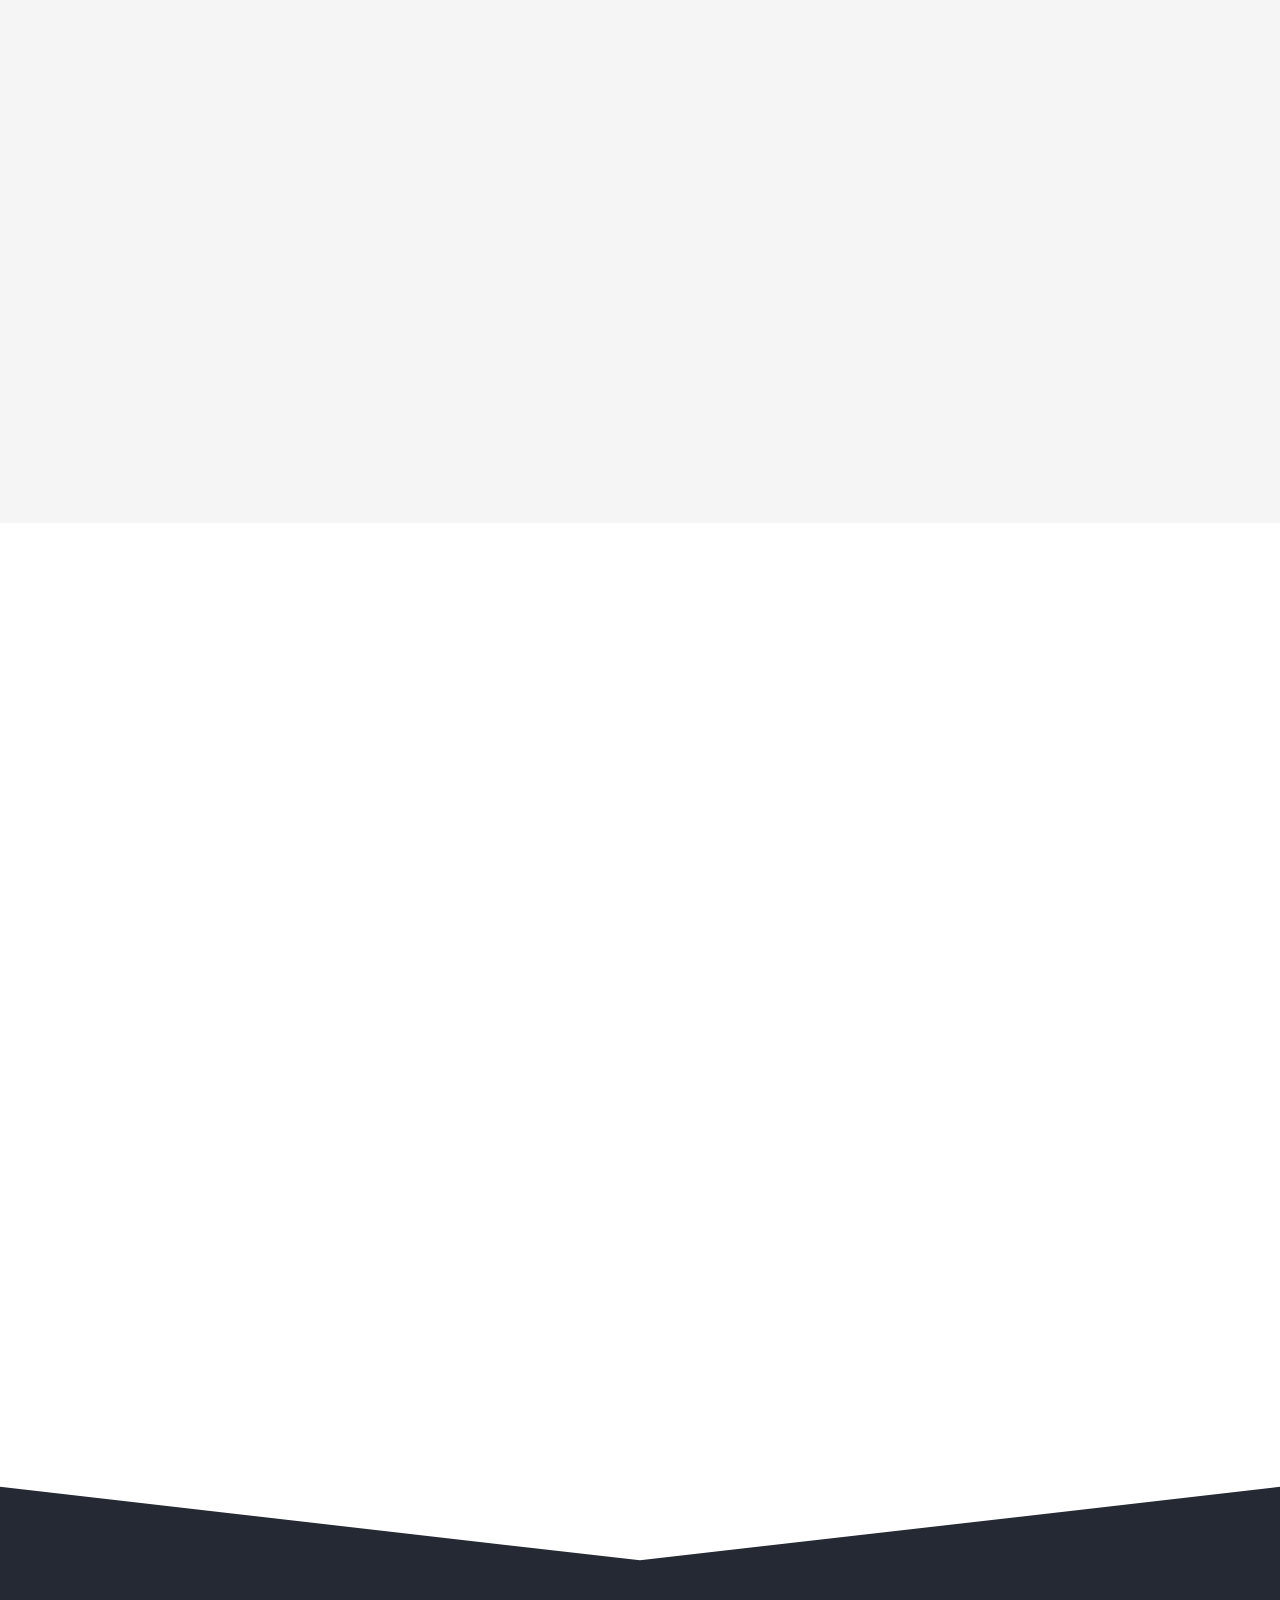
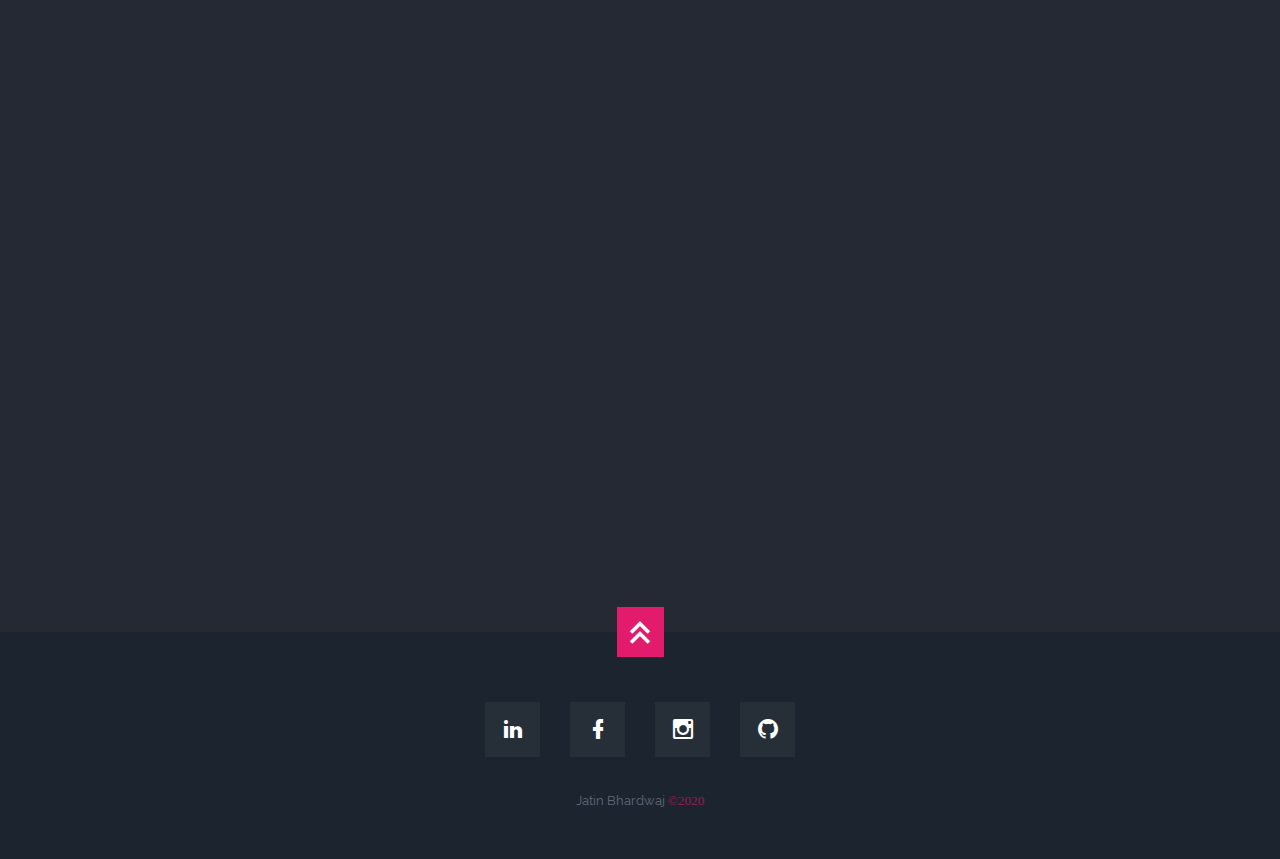
==== commit 5268af63: "Add Google Adsense" ====
--- a/public/index.html
+++ b/public/index.html
@@ -2,6 +2,11 @@
 <html>
   <head>
     <title>Jatin's Portfolio</title>
+    <script
+      data-ad-client="ca-pub-1517669325146079"
+      async
+      src="https://pagead2.googlesyndication.com/pagead/js/adsbygoogle.js"
+    ></script>
     <meta
       name="viewport"
       content="width=device-width, initial-scale=1.0, maximum-scale=1, user-scalable=no"
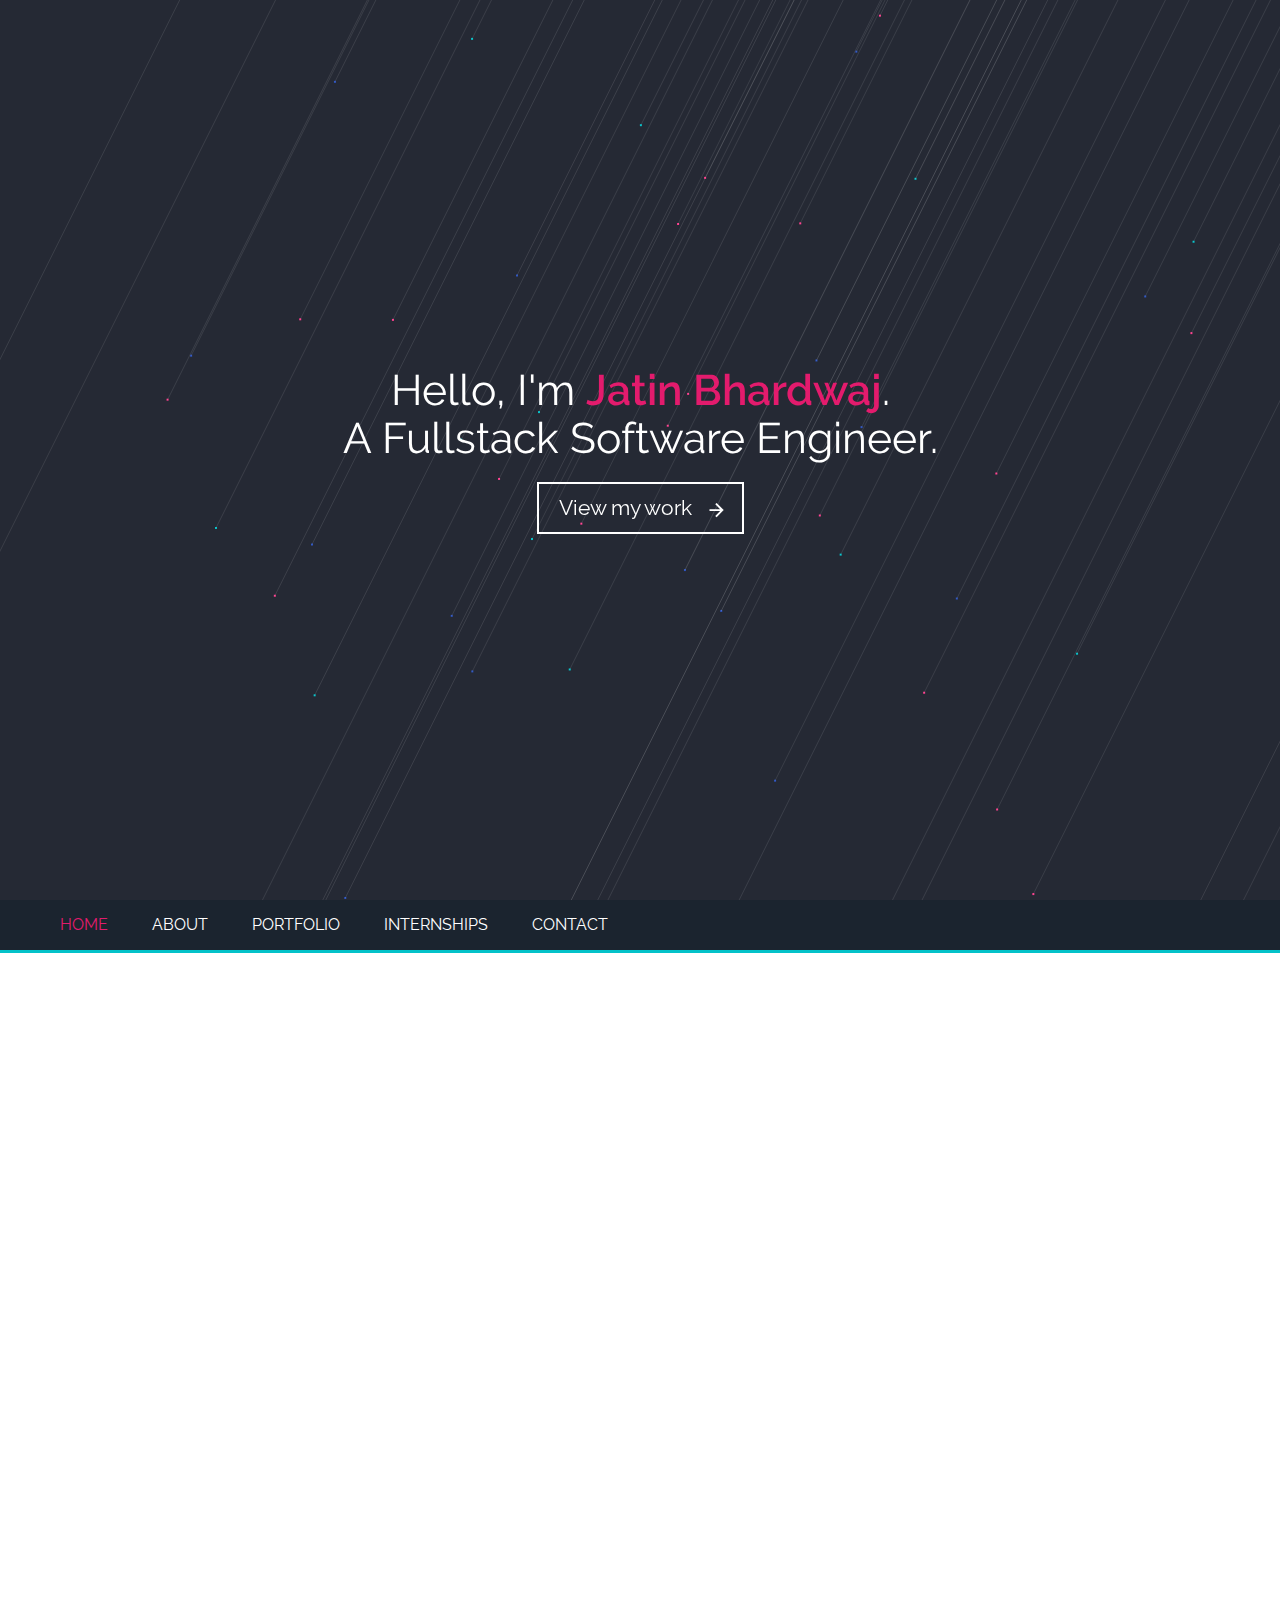
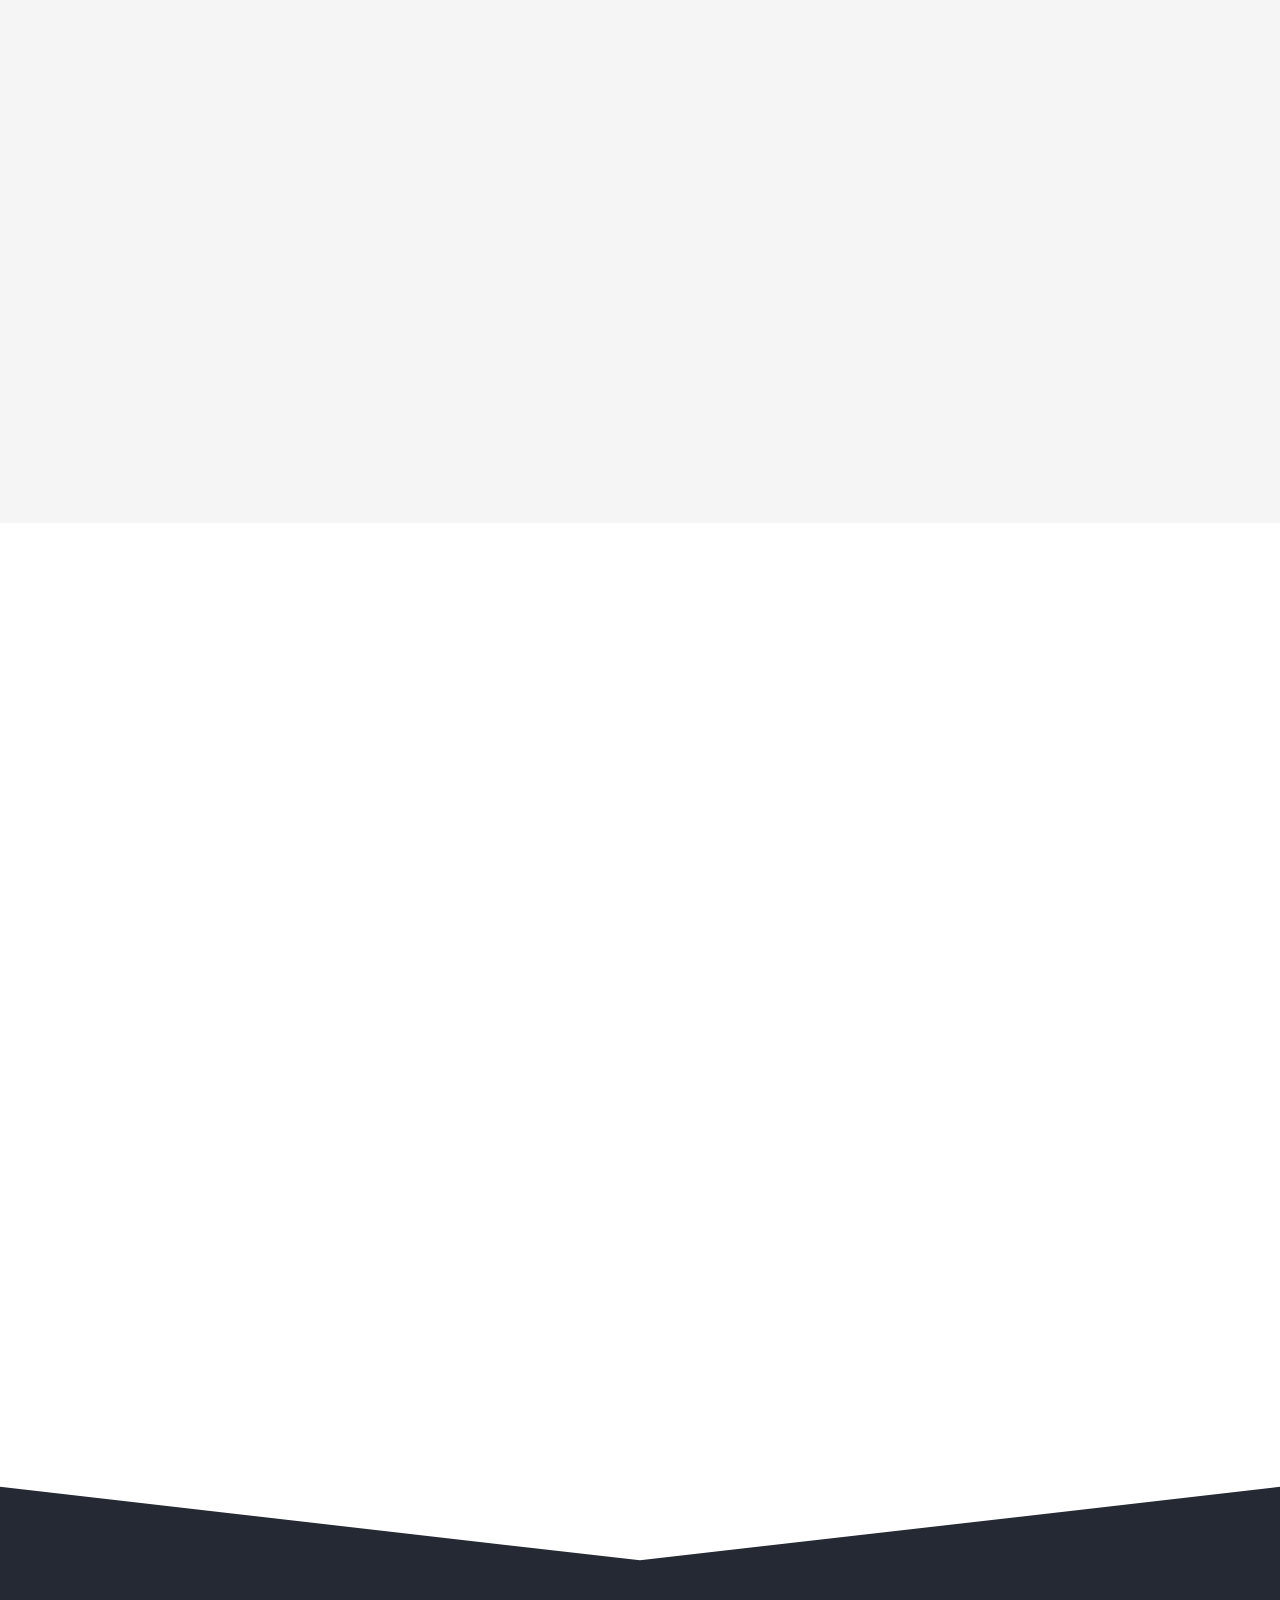
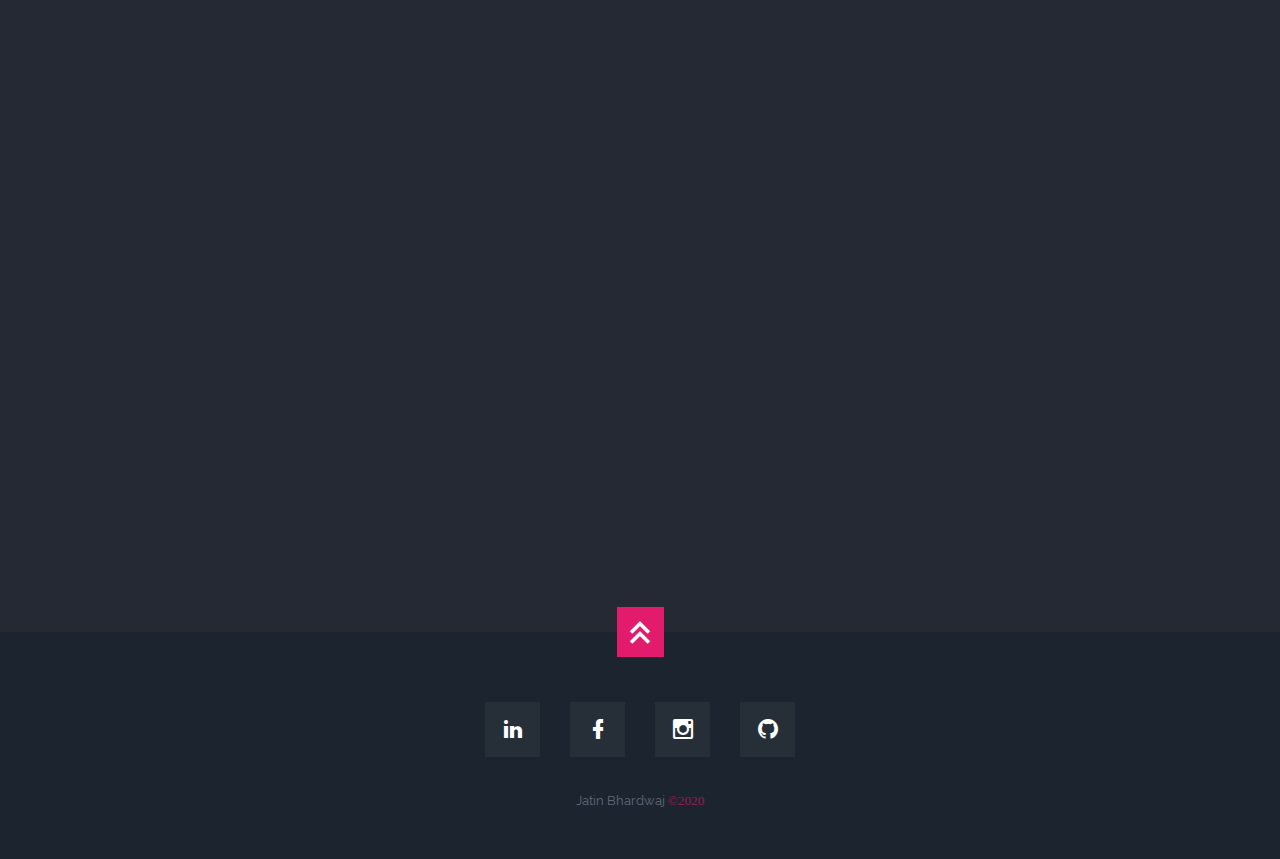
==== commit 0c0d2ddc: "update: skills and job title" ====
--- a/public/index.html
+++ b/public/index.html
@@ -76,7 +76,7 @@
           <div class="text">
             Hello, I'm <span class="highlight">Jatin Bhardwaj</span>.
             <br />
-            I'm a full-stack web developer.
+            A Fullstack Software Engineer.
           </div>
 
           <div class="button page-link" dest="about">
@@ -188,22 +188,18 @@
               <!-- <div><img class="up-arrow" src="img/up-arrow.png"></div> -->
               <div class="label bold">Who's this guy?</div>
               <div>
-                I'm a Full-stack web Developer and freelancer at
+                I'm a Full-stack Software Engineer at 
                 <a
                   class="highlight"
-                  href="https://www.upwork.com/o/profiles/users/~01fc23e20fe7fa83b6/"
+                  href="https://www.captainfresh.in/"
                   target="_blank"
-                  >Upwork</a
+                  >Captain Fresh</a
                 >
 
                 <br />
-                I have serious passion for developing UI effects, animations and
-                creating intuitive, dynamic user experiences via reactjs and
-                bootstrap with reliable <br />
-                and consistent backend support using python and nodejs.
-                <br />
-                <span class="page-link highlight" dest="contact"
-                  >Let's make something special.</span
+                Proven track record of successfully tackling complex problems with innovative solutions.<br />
+                Seeking an opportunity that challenges me to grow while applying my proficiency in developing robust software applications.<br/>
+                <span class="page-link highlight" dest="contact">Let's make something special.</span
                 >
               </div>
             </div>
@@ -212,74 +208,75 @@
               class="flex flex-50-gt-sm waypoint bars-wrap"
               data-animation="slide-in-right"
             >
-              <div class="bar flex">
-                <div class="bar fill" style="width: 85%">
+
+            <div class="bar flex">
+                <div class="bar fill" style="width: 90%">
+                  <div class="tag bold flex">JS/NodeJS</div>
+                </div>
+                <!-- <span>90%</span> -->
+              </div>
+
+              <div class="bar flex">
+                  <div class="bar fill" style="width: 85%">
+                    <div class="tag bold flex">React</div>
+                  </div>
+                  <!-- <span>85%</span> -->
+              </div>
+              
+              <div class="bar flex">
+                  <div class="bar fill" style="width: 85%">
+                    <div class="tag bold flex">GO</div>
+                  </div>
+                  <!-- <span>75%</span> -->
+              </div>
+
+              <div class="bar flex">
+                <div class="bar fill" style="width: 70%">
+                  <div class="tag bold flex">AWS</div>
+                </div>
+                <!-- <span>70%</span> -->
+              </div>
+
+              <div class="bar flex">
+                <div class="bar fill" style="width: 80%">
+                  <div class="tag bold flex">GraphQl/REST</div>
+                </div>
+                <!-- <span>75%</span> -->
+              </div>
+
+              <div class="bar flex">
+                <div class="bar fill" style="width: 70%">
+                  <div class="tag bold flex">HTML/CSS</div>
+                </div>
+                <!-- <span>70%</span> -->
+              </div>
+
+              <div class="bar flex">
+                <div class="bar fill" style="width: 70%">
                   <div class="tag bold flex">C++/C</div>
                 </div>
-                <span>85%</span>
+                <!-- <span>70%</span> -->
+              </div>
+
+              <div class="bar flex">
+                <div class="bar fill" style="width: 60%">
+                  <div class="tag bold flex">Python/Django</div>
+                </div>
+                <!-- <span>60%</span> -->
               </div>
 
               <div class="bar flex">
                 <div class="bar fill" style="width: 80%">
-                  <div class="tag bold flex">CSS</div>
-                </div>
-                <span>80%</span>
-              </div>
-
-              <div class="bar flex">
-                <div class="bar fill" style="width: 80%">
-                  <div class="tag bold flex">HTML</div>
-                </div>
-                <span>80%</span>
-              </div>
-
-              <div class="bar flex">
-                <div class="bar fill" style="width: 80%">
-                  <div class="tag bold flex">JavaScript</div>
-                </div>
-                <span>80%</span>
-              </div>
-
-              <div class="bar flex">
-                <div class="bar fill" style="width: 80%">
-                  <div class="tag bold flex">Node.js</div>
-                </div>
-                <span>80%</span>
-              </div>
-
-              <div class="bar flex">
-                <div class="bar fill" style="width: 65%">
-                  <div class="tag bold flex">Python</div>
-                </div>
-                <span>65%</span>
-              </div>
-
-              <div class="bar flex">
-                <div class="bar fill" style="width: 60%">
-                  <div class="tag bold flex">React</div>
-                </div>
-                <span>60%</span>
-              </div>
-
-              <div class="bar flex">
-                <div class="bar fill" style="width: 40%">
-                  <div class="tag bold flex">Django</div>
-                </div>
-                <span>40%</span>
-              </div>
-
-              <div class="bar flex">
-                <div class="bar fill" style="width: 50%">
+                  <div class="tag bold flex">Backend API</div>
+                </div>
+                <!-- <span>80%</span> -->
+              </div>
+
+              <div class="bar flex">
+                <div class="bar fill" style="width: 75%">
                   <div class="tag bold flex">UI Design</div>
                 </div>
-                <span>50%</span>
-              </div>
-
-              <div class="bar flex">
-                <div class="bar fill" style="width: 40%">
-                  <div class="tag bold flex">Solidity</div>
-                </div>
-                <span>40%</span>
+                <!-- <span>75%</span> -->
               </div>
             </div>
           </div>
@@ -289,7 +286,7 @@
       <!-- PORTFOLIO -->
       <section class="flex" id="portfolio">
         <div class="header waypoint" data-animation="slide-in-right">
-          PROJECTS
+          COLLEGE PROJECTS
         </div>
         <div
           class="header-bar waypoint"
